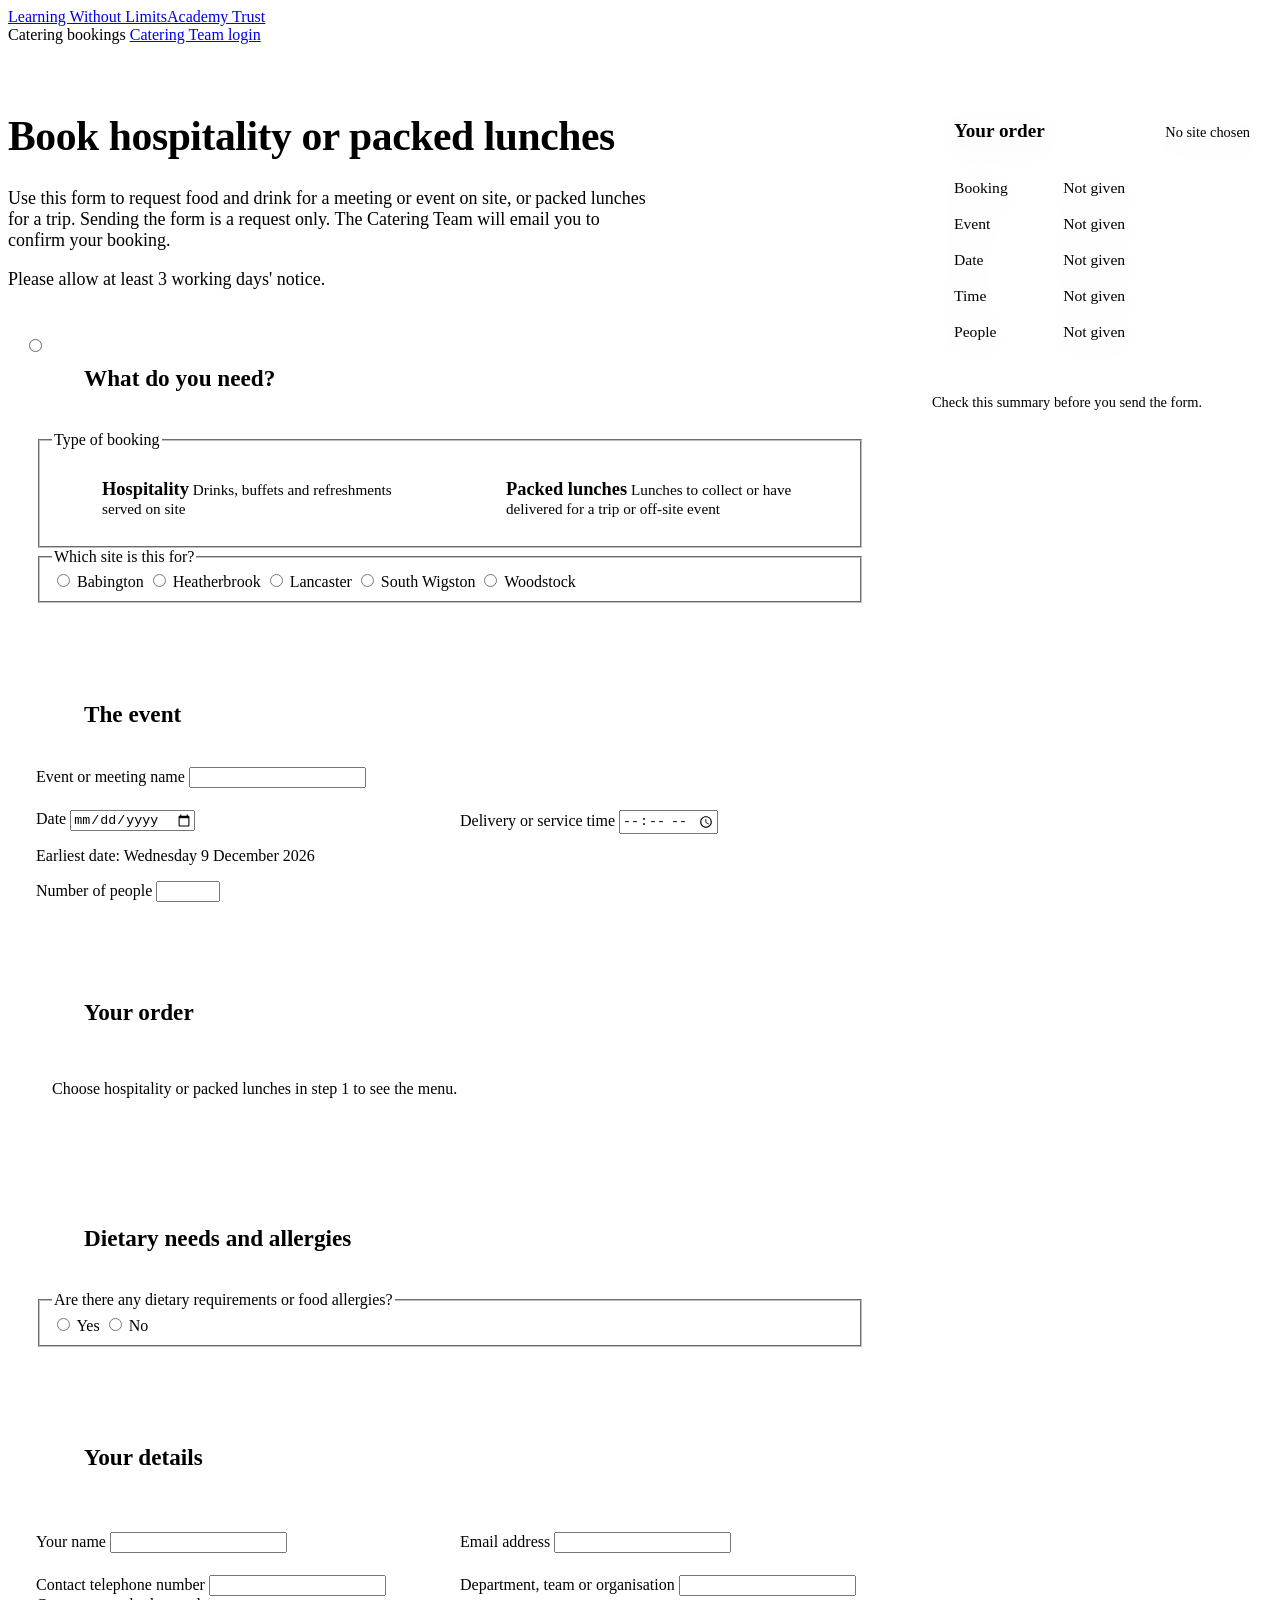
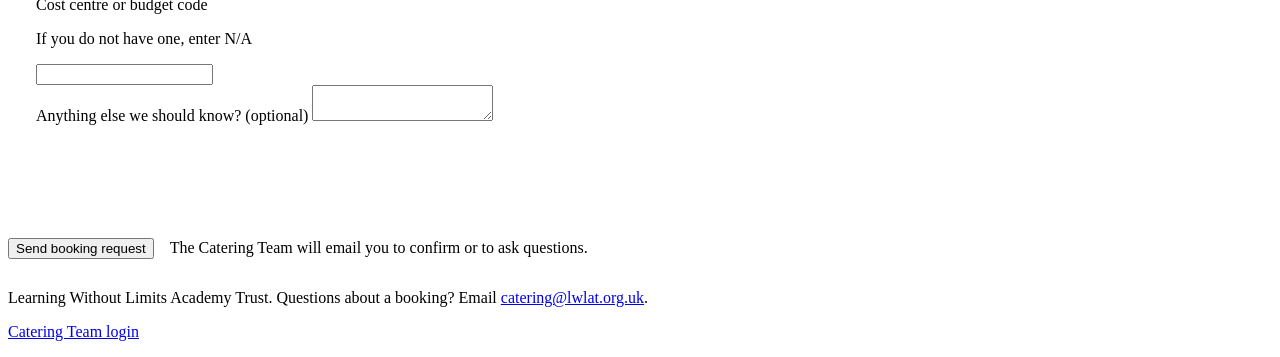
==== public/index.html @ 4c905978 "Let the Catering Team add bookings by hand, including past ones An Add a booking button on the admin" ====
<!doctype html>
<html lang="en-GB">
<head>
  <meta charset="utf-8">
  <meta name="viewport" content="width=device-width, initial-scale=1">
  <title>Catering Bookings | LWLAT</title>
  <meta name="description" content="Request on-site hospitality or off-site packed lunches from the LWLAT Catering Team.">
  <link rel="preconnect" href="https://fonts.googleapis.com">
  <link rel="preconnect" href="https://fonts.gstatic.com" crossorigin>
  <link href="https://fonts.googleapis.com/css2?family=Atkinson+Hyperlegible+Next:wght@400;500;700;800&display=swap" rel="stylesheet">
  <link rel="stylesheet" href="/styles.css">
  <style>
    .layout {
      display: grid;
      grid-template-columns: minmax(0, 1fr) 340px;
      gap: 40px;
      align-items: start;
      padding-top: 40px;
    }
    .intro { max-width: 40rem; margin-bottom: 28px; }
    .intro h1 { font-size: clamp(1.9rem, 4vw, 2.6rem); font-weight: 800; letter-spacing: -0.01em; }
    .intro p { margin-top: 12px; font-size: 1.125rem; }

    .step {
      position: relative;
      margin-top: 20px;
      padding: 28px 28px 30px 28px;
      background: var(--paper);
      border: 1px solid var(--line);
      border-radius: var(--radius-m);
    }
    .step-head { display: flex; align-items: baseline; gap: 14px; margin-bottom: 20px; }
    .step-no {
      flex: none;
      display: grid;
      place-items: center;
      width: 34px; height: 34px;
      border-radius: 50%;
      background: var(--teal);
      color: #fff;
      font-weight: 800;
      font-size: 1.05rem;
      transform: translateY(4px);
    }
    .step h2 { font-size: 1.45rem; font-weight: 800; }
    .step-intro { margin: -10px 0 18px 48px; color: var(--muted); }
    .waiting { color: var(--muted); padding: 14px 16px; border: 2px dashed var(--line); border-radius: var(--radius-s); }

    /* The first choice decides the rest of the form, so it gets large tiles. */
    .type-tiles { display: grid; grid-template-columns: 1fr 1fr; gap: 12px; margin-top: 8px; }
    .type-tiles .option { flex-direction: column; gap: 4px; padding: 16px 18px 18px 50px; }
    .type-tiles .option input { position: absolute; left: 16px; top: 18px; }
    .type-tiles strong { font-size: 1.15rem; }
    .type-tiles small { color: var(--muted); font-size: 0.95rem; }

    .row-2 { display: grid; grid-template-columns: 1fr 1fr; gap: 0 20px; }
    .row-2 .field { margin-top: 22px; }

    .lunch-grid { display: grid; gap: 10px; margin-top: 10px; }
    .lunch-row {
      display: grid;
      grid-template-columns: minmax(0, 1fr) 7rem;
      gap: 16px;
      align-items: center;
      padding: 10px 12px 10px 16px;
      border: 2px solid var(--line);
      border-radius: var(--radius-s);
    }
    .lunch-row label { font-weight: 500; }
    .lunch-row .row-hint { display: block; color: var(--muted); font-size: 0.9rem; }
    #f-bespokeDetails { margin-top: 14px; }
    .lunch-row input { margin-top: 0; text-align: right; }
    .lunch-row:has(input:not(:placeholder-shown)) { border-color: var(--teal-deep); background: var(--teal-wash); }
    .lunch-total { margin-top: 10px; font-weight: 700; }
    .lunch-total.warn { color: var(--alert); }

    .layout > .submit-row { grid-column: 1; }
    .layout > .docket-wrap { grid-column: 2; grid-row: 1 / span 2; }
    .submit-row { margin-top: 28px; display: flex; flex-wrap: wrap; align-items: center; gap: 16px; }
    .submit-row p { color: var(--muted); max-width: 30rem; }

    /* ---------- the docket ---------- */
    .docket-wrap { position: sticky; top: 24px; }
    .docket {
      position: relative;
      background: var(--paper);
      border: 1px solid var(--line);
      border-bottom: 0;
      border-radius: var(--radius-m) var(--radius-m) 0 0;
      padding: 20px 22px 18px;
      filter: drop-shadow(0 6px 14px rgba(21, 48, 47, 0.08));
    }
    /* Torn ticket edge */
    .docket::after {
      content: "";
      position: absolute;
      left: -1px; right: -1px; bottom: -12px;
      height: 12px;
      background:
        linear-gradient(135deg, var(--paper) 6px, transparent 0) 0 0 / 12px 12px repeat-x,
        linear-gradient(225deg, var(--paper) 6px, transparent 0) 0 0 / 12px 12px repeat-x;
    }
    .docket-top {
      display: flex; justify-content: space-between; align-items: baseline;
      padding-bottom: 12px;
      border-bottom: 2px solid var(--ink);
    }
    .docket-top h2 { font-size: 1.2rem; font-weight: 800; }
    .docket-top span { color: var(--muted); font-size: 0.9rem; }
    .docket dl { margin: 0; }
    .docket .d-row {
      display: grid; grid-template-columns: 6.2rem 1fr; gap: 10px;
      padding: 9px 0;
      border-bottom: 1px dashed var(--line-strong);
      font-size: 0.975rem;
    }
    .docket dt { color: var(--muted); }
    .docket dd { margin: 0; font-weight: 700; overflow-wrap: anywhere; }
    .docket dd.empty { font-weight: 400; color: var(--muted); }
    .docket ul { list-style: none; margin: 0; padding: 0; }
    .docket li { display: flex; justify-content: space-between; gap: 10px; }
    .docket li + li { margin-top: 2px; }
    .docket .d-allergy { margin-top: 12px; }
    .docket-note { margin-top: 26px; font-size: 0.9rem; color: var(--muted); }

    /* ---------- confirmation ---------- */
    .done {
      max-width: 40rem;
      padding: 32px;
      background: var(--paper);
      border: 1px solid var(--line);
      border-top: 8px solid var(--teal);
      border-radius: var(--radius-m);
    }
    .done h1 { font-size: 2rem; font-weight: 800; }
    .done .ref {
      margin: 20px 0;
      padding: 14px 18px;
      background: var(--teal-wash);
      border-radius: var(--radius-s);
      font-size: 1.1rem;
    }
    .done .ref strong { display: block; font-size: 1.6rem; letter-spacing: 0.02em; }
    .done p + p { margin-top: 12px; }
    .done .btn { margin-top: 24px; }

    .staff-panel {
      margin-bottom: 20px;
      padding: 20px 22px 24px;
      border: 2px solid var(--ink);
      border-radius: var(--radius-m);
      background: var(--paper);
    }
    .staff-banner { margin-bottom: 20px; }
    .done .done-actions { display: flex; flex-wrap: wrap; gap: 12px; margin-top: 24px; }
    .done .done-actions .btn { margin-top: 0; }

    .honey { position: absolute; left: -10000px; width: 1px; height: 1px; overflow: hidden; }

    @media (max-width: 920px) {
      .layout { grid-template-columns: 1fr; gap: 0; }
      .layout > .docket-wrap { position: static; grid-column: 1; grid-row: auto; margin-top: 28px; }
    }
    @media (max-width: 600px) {
      .layout { padding-top: 24px; }
      .step { padding: 22px 16px 24px; }
      .step-intro { margin-left: 0; }
      .type-tiles, .row-2 { grid-template-columns: 1fr; }
      .lunch-row { grid-template-columns: minmax(0, 1fr) 5.5rem; }
    }
  </style>
</head>
<body>
  <header class="band">
    <div class="wrap">
      <a class="wordmark" href="/">
        <!-- Add the trust logo by saving it as public/lwlat-logo.svg and removing the "hidden" attribute below. -->
        <img src="/lwlat-logo.svg" alt="" hidden>
        <span class="wordmark-text">Learning Without Limits<span>Academy Trust</span></span>
      </a>
      <div class="band-actions">
        <span class="band-title">Catering bookings</span>
        <a class="btn btn-on-band" href="/admin" id="band-link">Catering Team login</a>
      </div>
    </div>
  </header>

  <main class="wrap">
    <div class="layout" id="form-view">
      <div>
        <div class="intro">
          <h1>Book hospitality or packed lunches</h1>
          <p>Use this form to request food and drink for a meeting or event on site, or packed lunches for a trip. Sending the form is a request only. The Catering Team will email you to confirm your booking.</p>
          <p class="hint" id="notice-text"></p>
        </div>

        <div class="staff-panel" id="staff-panel" hidden>
          <p class="staff-banner"><strong>Catering Team entry.</strong> You are adding a booking yourself, for example a phone order or one that has already happened. Past dates are allowed, the notice period does not apply and contact details are optional.</p>
          <fieldset class="field" id="f-status">
            <legend>Status to give this booking</legend>
            <div class="options inline">
              <label class="option"><input type="radio" name="staffStatus" value="Confirmed" form="booking" checked> Confirmed</label>
              <label class="option"><input type="radio" name="staffStatus" value="Completed" form="booking"> Completed</label>
              <label class="option"><input type="radio" name="staffStatus" value="New" form="booking"> New</label>
            </div>
          </fieldset>
          <div class="field" id="f-cateringNotes">
            <label for="cateringNotes">Catering Team notes <span class="optional">(optional)</span></label>
            <p class="hint" id="cn-hint">For example, how the order came in. Only the Catering Team can see these.</p>
            <textarea id="cateringNotes" form="booking" maxlength="2000" aria-describedby="cn-hint"></textarea>
          </div>
        </div>

        <div class="notice notice-error" id="error-summary" tabindex="-1" role="alert" hidden>
          <h2>Please check the form</h2>
          <ul id="error-list"></ul>
        </div>

        <form id="booking" novalidate>
          <div class="honey" aria-hidden="true">
            <label for="website">Leave this empty</label>
            <input type="text" id="website" name="website" tabindex="-1" autocomplete="off">
          </div>

          <!-- 1 -->
          <section class="step" aria-labelledby="h-need">
            <div class="step-head"><span class="step-no" aria-hidden="true">1</span><h2 id="h-need">What do you need?</h2></div>

            <fieldset class="field" id="f-type">
              <legend>Type of booking</legend>
              <div class="type-tiles">
                <label class="option">
                  <input type="radio" name="type" value="hospitality">
                  <strong>Hospitality</strong>
                  <small>Drinks, buffets and refreshments served on site</small>
                </label>
                <label class="option">
                  <input type="radio" name="type" value="packed-lunch">
                  <strong>Packed lunches</strong>
                  <small>Lunches to collect or have delivered for a trip or off-site event</small>
                </label>
              </div>
            </fieldset>

            <fieldset class="field" id="f-site">
              <legend>Which site is this for?</legend>
              <div class="options inline">
                <label class="option"><input type="radio" name="site" value="Babington"> Babington</label>
                <label class="option"><input type="radio" name="site" value="Heatherbrook"> Heatherbrook</label>
                <label class="option"><input type="radio" name="site" value="Lancaster"> Lancaster</label>
                <label class="option"><input type="radio" name="site" value="South Wigston"> South Wigston</label>
                <label class="option"><input type="radio" name="site" value="Woodstock"> Woodstock</label>
              </div>
            </fieldset>
          </section>

          <!-- 2 -->
          <section class="step" aria-labelledby="h-event">
            <div class="step-head"><span class="step-no" aria-hidden="true">2</span><h2 id="h-event">The event</h2></div>

            <div class="field" id="f-eventName">
              <label for="eventName">Event or meeting name</label>
              <input type="text" id="eventName" name="eventName" maxlength="150">
            </div>
            <div class="row-2">
              <div class="field" id="f-date">
                <label for="date">Date</label>
                <input type="date" id="date" name="date" class="w-short" aria-describedby="date-hint">
                <p class="hint" id="date-hint"></p>
              </div>
              <div class="field" id="f-time">
                <label for="time">Delivery or service time</label>
                <input type="time" id="time" name="time" class="w-short" step="300">
              </div>
            </div>
            <div class="field" id="f-people">
              <label for="people">Number of people</label>
              <input type="number" id="people" name="people" class="w-num" min="1" max="2000" step="1" inputmode="numeric">
            </div>
          </section>

          <!-- 3 -->
          <section class="step" aria-labelledby="h-order">
            <div class="step-head"><span class="step-no" aria-hidden="true">3</span><h2 id="h-order">Your order</h2></div>

            <p class="waiting" id="order-waiting">Choose hospitality or packed lunches in step 1 to see the menu.</p>

            <div id="order-hospitality" hidden>
              <div class="field" id="f-venue">
                <label for="venue">Room or delivery location</label>
                <p class="hint" id="venue-hint">For example, Main Hall or the Trust Boardroom</p>
                <input type="text" id="venue" name="venue" maxlength="150" aria-describedby="venue-hint">
              </div>
              <fieldset class="field" id="f-hospitalityItems">
                <legend>What would you like?</legend>
                <p class="hint">Choose all that apply</p>
                <div class="options cols-2" id="hospitality-options"></div>
              </fieldset>
              <div class="field" id="f-hospitalityDetails">
                <label for="hospitalityDetails">Quantities, menu requests or other details <span class="optional">(optional)</span></label>
                <p class="hint" id="hd-hint">If you chose Other, tell us what you need here.</p>
                <textarea id="hospitalityDetails" name="hospitalityDetails" maxlength="2000" aria-describedby="hd-hint"></textarea>
              </div>
            </div>

            <div id="order-lunch" hidden>
              <fieldset class="field" id="f-lunches">
                <legend>How many of each lunch?</legend>
                <p class="hint">Leave blank any you do not need</p>
                <div class="lunch-grid" id="lunch-options">
                  <!-- The set lunches are added here by the script below. -->
                  <div class="lunch-row" id="bespoke-row">
                    <label for="lunch-bespoke">Bespoke, themed or other lunch<span class="row-hint">Describe it below</span></label>
                    <input type="number" id="lunch-bespoke" data-lunch="Bespoke, themed or other" min="0" max="2000" step="1" inputmode="numeric" placeholder=" ">
                  </div>
                </div>
                <div class="field" id="f-bespokeDetails" hidden>
                  <label for="bespokeDetails">What would you like?</label>
                  <p class="hint" id="bespoke-hint">For example, a themed lunch for a celebration, a different sandwich filling or wraps instead of sandwiches. The Catering Team will tell you if they can provide it.</p>
                  <textarea id="bespokeDetails" name="bespokeDetails" maxlength="1000" aria-describedby="bespoke-hint"></textarea>
                </div>
                <p class="lunch-total" id="lunch-total" hidden></p>
              </fieldset>
              <fieldset class="field" id="f-fulfilment">
                <legend>Collection or delivery?</legend>
                <div class="options inline">
                  <label class="option"><input type="radio" name="fulfilment" value="Collection"> We will collect</label>
                  <label class="option"><input type="radio" name="fulfilment" value="Delivery"> Please deliver</label>
                </div>
              </fieldset>
              <div class="field" id="f-address" hidden>
                <label for="address">Delivery address</label>
                <textarea id="address" name="address" maxlength="500" rows="3"></textarea>
              </div>
              <div class="row-2">
                <div class="field" id="f-receiverName">
                  <label for="receiverName">Name of person collecting or receiving</label>
                  <input type="text" id="receiverName" name="receiverName" maxlength="100" autocomplete="off">
                </div>
                <div class="field" id="f-receiverPhone">
                  <label for="receiverPhone">Their contact number</label>
                  <input type="tel" id="receiverPhone" name="receiverPhone" maxlength="30" autocomplete="off">
                </div>
              </div>
            </div>
          </section>

          <!-- 4 -->
          <section class="step" aria-labelledby="h-diet">
            <div class="step-head"><span class="step-no" aria-hidden="true">4</span><h2 id="h-diet">Dietary needs and allergies</h2></div>

            <fieldset class="field" id="f-dietary">
              <legend>Are there any dietary requirements or food allergies?</legend>
              <div class="options inline">
                <label class="option"><input type="radio" name="dietary" value="Yes"> Yes</label>
                <label class="option"><input type="radio" name="dietary" value="No"> No</label>
              </div>
            </fieldset>
            <div class="field" id="f-dietaryDetails" hidden>
              <label for="dietaryDetails">Give full details, with quantities</label>
              <p class="hint" id="dd-hint">For example, 2 nut-free, 1 gluten-free, 3 vegetarian. Please do not include names.</p>
              <textarea id="dietaryDetails" name="dietaryDetails" maxlength="2000" aria-describedby="dd-hint"></textarea>
            </div>
          </section>

          <!-- 5 -->
          <section class="step" aria-labelledby="h-you">
            <div class="step-head"><span class="step-no" aria-hidden="true">5</span><h2 id="h-you">Your details</h2></div>

            <div class="row-2">
              <div class="field" id="f-name">
                <label for="name">Your name</label>
                <input type="text" id="name" name="name" maxlength="100" autocomplete="name">
              </div>
              <div class="field" id="f-email">
                <label for="email">Email address</label>
                <input type="email" id="email" name="email" maxlength="200" autocomplete="email">
              </div>
              <div class="field" id="f-phone">
                <label for="phone">Contact telephone number</label>
                <input type="tel" id="phone" name="phone" maxlength="30" autocomplete="tel">
              </div>
              <div class="field" id="f-department">
                <label for="department">Department, team or organisation</label>
                <input type="text" id="department" name="department" maxlength="150" autocomplete="organization">
              </div>
            </div>
            <div class="field" id="f-costCentre">
              <label for="costCentre">Cost centre or budget code</label>
              <p class="hint" id="cc-hint">If you do not have one, enter N/A</p>
              <input type="text" id="costCentre" name="costCentre" maxlength="50" class="w-short" aria-describedby="cc-hint">
            </div>
            <div class="field" id="f-notes">
              <label for="notes">Anything else we should know? <span class="optional">(optional)</span></label>
              <textarea id="notes" name="notes" maxlength="2000"></textarea>
            </div>
          </section>

        </form>
      </div>

      <aside class="docket-wrap" aria-labelledby="docket-title">
        <div class="docket">
          <div class="docket-top">
            <h2 id="docket-title">Your order</h2>
            <span id="docket-site">No site chosen</span>
          </div>
          <dl id="docket-body"></dl>
        </div>
        <p class="docket-note">Check this summary before you send the form.</p>
      </aside>

      <div class="submit-row">
        <button type="submit" form="booking" class="btn btn-large" id="submit-btn">Send booking request</button>
        <p>The Catering Team will email you to confirm or to ask questions.</p>
      </div>
    </div>

    <div id="done-view" hidden>
      <div class="done" tabindex="-1" id="done-panel">
        <h1>Booking request sent</h1>
        <div class="ref">Your reference<strong id="done-ref"></strong></div>
        <p id="done-public">The Catering Team will email <strong id="done-email"></strong> to confirm your booking or to ask any questions.</p>
        <p id="done-public-2">Your booking is not confirmed until you hear from them. Please quote your reference if you need to change or cancel it.</p>
        <div class="done-actions">
          <button type="button" class="btn btn-quiet" id="again-btn">Make another booking</button>
          <a class="btn" href="/admin" id="done-admin" hidden>Back to bookings</a>
        </div>
      </div>
    </div>
  </main>

  <footer class="site-footer">
    <div class="wrap">
      <p>Learning Without Limits Academy Trust. Questions about a booking? Email <a href="mailto:catering@lwlat.org.uk">catering@lwlat.org.uk</a>.</p>
      <p><a href="/admin">Catering Team login</a></p>
    </div>
  </footer>

  <script>
    // ---------- settings the Catering Team may want to change ----------
    const MIN_NOTICE_WORKING_DAYS = 3;

    const HOSPITALITY_ITEMS = [
      "Tea, coffee and biscuits",
      "Cold drinks and water",
      "Pastry selection",
      "Sandwich platters",
      "Small buffet (3 items)",
      "Large buffet (5 items)",
      "Cakes and sweet treats",
      "Fruit bowl",
      "Other",
    ];

    const LUNCH_OPTIONS = [
      "Tuna sandwich, cookie and water",
      "Cheese sandwich, cookie and water",
      "Ham sandwich, cookie and water",
      "Chicken tikka wrap (halal), cookie and water",
    ];
    // -------------------------------------------------------------------

    const form = document.getElementById("booking");
    const $ = (id) => document.getElementById(id);

    // Build the option lists.
    $("hospitality-options").innerHTML = HOSPITALITY_ITEMS.map((item) =>
      `<label class="option"><input type="checkbox" name="hospitalityItems" value="${escapeHtml(item)}"> ${escapeHtml(item)}</label>`
    ).join("");
    $("bespoke-row").insertAdjacentHTML("beforebegin", LUNCH_OPTIONS.map((item, i) =>
      `<div class="lunch-row"><label for="lunch-${i}">${escapeHtml(item)}</label>` +
      `<input type="number" id="lunch-${i}" data-lunch="${escapeHtml(item)}" min="0" max="2000" step="1" inputmode="numeric" placeholder=" " aria-label="Quantity: ${escapeHtml(item)}"></div>`
    ).join(""));
    const BESPOKE = "Bespoke, themed or other";

    // Catering Team mode (/?staff) for adding bookings by hand. It uses the
    // password from the admin page, so the server can check it.
    const STAFF = new URLSearchParams(location.search).has("staff");
    const STAFF_OPTIONAL = ["email", "phone", "department", "time", "costCentre", "venue", "address", "receiverName", "receiverPhone"];
    let staffPw = "";
    try { staffPw = sessionStorage.getItem("lwlat-catering-pw") || ""; } catch {}
    if (STAFF && !staffPw) location.replace("/admin");

    // Earliest date that gives enough notice.
    const earliest = addWorkingDays(new Date(), MIN_NOTICE_WORKING_DAYS);
    const earliestIso = toIso(earliest);
    if (STAFF) {
      document.title = "Add a booking | LWLAT";
      document.querySelector(".intro h1").textContent = "Add a booking";
      document.querySelector(".intro h1 + p").textContent = "Enter the details of a booking the Catering Team has taken by phone, email or in person. It will go straight onto the bookings list.";
      $("date-hint").textContent = "Any date, including past dates";
      $("staff-panel").hidden = false;
      $("band-link").textContent = "Back to bookings";
      $("done-admin").hidden = false;
      $("done-public").hidden = true;
      $("done-public-2").hidden = true;
      $("again-btn").textContent = "Add another booking";
      $("submit-btn").textContent = "Add booking";
      for (const id of STAFF_OPTIONAL) {
        $(id).closest(".field").querySelector("label").insertAdjacentHTML("beforeend", ' <span class="optional">(optional)</span>');
      }
    } else {
      $("date").min = earliestIso;
      $("date-hint").textContent = `Earliest date: ${formatDate(earliestIso)}`;
      $("notice-text").textContent = `Please allow at least ${MIN_NOTICE_WORKING_DAYS} working days' notice.`;
    }

    form.addEventListener("input", update);
    form.addEventListener("change", update);
    // Once errors are showing, clear each one as soon as it is fixed.
    form.addEventListener("change", recheck);
    form.addEventListener("input", recheck);
    function recheck() {
      if ($("error-summary").hidden) return;
      const errors = validate(collect());
      errors.length ? showErrors(errors, false) : clearErrors();
    }
    update();

    // ---------- show and hide the parts that depend on earlier answers ----------

    function update() {
      const type = value("type");
      $("order-waiting").hidden = !!type;
      $("order-hospitality").hidden = type !== "hospitality";
      $("order-lunch").hidden = type !== "packed-lunch";
      $("h-order").textContent = type === "hospitality" ? "Your hospitality order"
        : type === "packed-lunch" ? "Your packed lunch order" : "Your order";
      $("f-address").hidden = value("fulfilment") !== "Delivery";
      $("f-dietaryDetails").hidden = value("dietary") !== "Yes";
      $("f-bespokeDetails").hidden = !(lunches()[BESPOKE] > 0);
      updateLunchTotal();
      renderDocket();
    }

    function updateLunchTotal() {
      const total = Object.values(lunches()).reduce((a, b) => a + b, 0);
      const people = Number($("people").value) || 0;
      const el = $("lunch-total");
      el.hidden = total === 0;
      el.classList.toggle("warn", people > 0 && total !== people);
      el.textContent = people > 0 && total !== people
        ? `${total} lunches ordered for ${people} people. Please check this is right.`
        : `${total} lunches in total`;
    }

    function renderDocket() {
      const d = collect();
      $("docket-site").textContent = d.site || "No site chosen";

      const rows = [];
      const row = (label, html) => rows.push(
        `<div class="d-row"><dt>${label}</dt>${html ? `<dd>${html}</dd>` : `<dd class="empty">Not given</dd>`}</div>`
      );

      row("Booking", d.type === "hospitality" ? "Hospitality" : d.type === "packed-lunch" ? "Packed lunches" : "");
      row("Event", escapeHtml(d.eventName));
      row("Date", d.date ? escapeHtml(formatDate(d.date)) : "");
      row("Time", escapeHtml(d.time));
      row("People", d.people ? escapeHtml(d.people) : "");

      if (d.type === "hospitality") {
        row("Where", escapeHtml(d.venue));
        row("Items", d.hospitalityItems.length
          ? `<ul>${d.hospitalityItems.map((i) => `<li>${escapeHtml(i)}</li>`).join("")}</ul>` : "");
      } else if (d.type === "packed-lunch") {
        const entries = Object.entries(d.lunches);
        row("Lunches", entries.length
          ? `<ul>${entries.map(([k, v]) => `<li><span>${escapeHtml(k)}</span><span>${v}</span></li>`).join("")}</ul>` : "");
        if (d.lunches[BESPOKE]) row("Bespoke", escapeHtml(d.bespokeDetails));
        row("Handover", d.fulfilment === "Delivery" ? "Delivery" : d.fulfilment === "Collection" ? "Collection" : "");
      }

      let html = rows.join("");
      if (d.dietary === "Yes") html += `<div class="d-allergy"><span class="allergy">Dietary needs or allergies</span></div>`;
      $("docket-body").innerHTML = html;
    }

    // ---------- reading the form ----------

    function value(name) {
      const el = form.querySelector(`[name="${name}"]:checked`);
      return el ? el.value : "";
    }

    function lunches() {
      const out = {};
      form.querySelectorAll("[data-lunch]").forEach((input) => {
        const n = Number(input.value);
        if (input.value !== "" && n > 0) out[input.dataset.lunch] = n;
      });
      return out;
    }

    function collect() {
      const v = (id) => $(id).value.trim();
      const d = {
        website: $("website").value,
        type: value("type"),
        site: value("site"),
        eventName: v("eventName"),
        date: v("date"),
        time: v("time"),
        people: v("people"),
        dietary: value("dietary"),
        dietaryDetails: v("dietaryDetails"),
        name: v("name"),
        email: v("email"),
        phone: v("phone"),
        department: v("department"),
        costCentre: v("costCentre"),
        notes: v("notes"),
      };
      if (d.type === "hospitality") {
        d.venue = v("venue");
        d.hospitalityItems = [...form.querySelectorAll('[name="hospitalityItems"]:checked')].map((c) => c.value);
        d.hospitalityDetails = v("hospitalityDetails");
      }
      if (d.type === "packed-lunch") {
        d.lunches = lunches();
        d.bespokeDetails = d.lunches[BESPOKE] ? v("bespokeDetails") : "";
        d.fulfilment = value("fulfilment");
        d.address = d.fulfilment === "Delivery" ? v("address") : "";
        d.receiverName = v("receiverName");
        d.receiverPhone = v("receiverPhone");
      }
      if (d.dietary !== "Yes") d.dietaryDetails = "";
      return d;
    }

    // ---------- checking the answers ----------

    function validate(d) {
      const errors = [];
      const need = (ok, field, message, focusId) => {
        if (STAFF && STAFF_OPTIONAL.includes(field) && !d[field]) return;
        if (!ok) errors.push({ field, message, focusId });
      };
      const whole = (s, min) => /^\d+$/.test(s) && Number(s) >= min;

      need(d.type, "type", "Choose hospitality or packed lunches", "f-type");
      need(d.site, "site", "Choose which site the booking is for", "f-site");
      need(d.eventName, "eventName", "Enter the event or meeting name");
      if (!d.date) need(false, "date", "Enter the date");
      else need(STAFF || d.date >= earliestIso, "date",
        `Bookings need ${MIN_NOTICE_WORKING_DAYS} working days' notice. Choose ${formatDate(earliestIso)} or later`);
      need(d.time, "time", "Enter the delivery or service time");
      need(whole(d.people, 1), "people", "Enter the number of people as a whole number");

      if (d.type === "hospitality") {
        need(d.venue, "venue", "Enter the room or delivery location");
        need(d.hospitalityItems.length, "hospitalityItems", "Choose at least one hospitality item", "f-hospitalityItems");
        if (d.hospitalityItems.includes("Other")) {
          need(d.hospitalityDetails, "hospitalityDetails", "Tell us what you need under Other");
        }
      }
      if (d.type === "packed-lunch") {
        const bad = [...form.querySelectorAll("[data-lunch]")].some((i) => i.value !== "" && !whole(i.value, 0));
        need(!bad, "lunches", "Enter lunch quantities as whole numbers", "f-lunches");
        if (!bad) need(Object.keys(d.lunches).length, "lunches", "Enter how many of at least one lunch you need", "f-lunches");
        if (d.lunches[BESPOKE]) need(d.bespokeDetails, "bespokeDetails", "Describe the bespoke, themed or other lunch you would like");
        need(d.fulfilment, "fulfilment", "Choose collection or delivery", "f-fulfilment");
        if (d.fulfilment === "Delivery") need(d.address, "address", "Enter the delivery address");
        need(d.receiverName, "receiverName", "Enter the name of the person collecting or receiving the order");
        need(d.receiverPhone, "receiverPhone", "Enter their contact number");
      }

      need(d.dietary, "dietary", "Say whether there are any dietary requirements or allergies", "f-dietary");
      if (d.dietary === "Yes") need(d.dietaryDetails, "dietaryDetails", "Give details of the dietary requirements or allergies");

      need(d.name, "name", "Enter your name");
      if (!d.email) need(STAFF, "email", "Enter your email address");
      else need(/^[^\s@]+@[^\s@]+\.[^\s@]+$/.test(d.email), "email", "Enter a valid email address, like name@lwlat.org.uk");
      need(d.phone, "phone", "Enter a contact telephone number");
      need(d.department, "department", "Enter your department, team or organisation");
      need(d.costCentre, "costCentre", "Enter a cost centre or budget code, or N/A");
      return errors;
    }

    function clearErrors() {
      form.querySelectorAll(".has-error").forEach((el) => el.classList.remove("has-error"));
      form.querySelectorAll("[aria-invalid]").forEach((el) => el.removeAttribute("aria-invalid"));
      form.querySelectorAll(".err").forEach((el) => el.remove());
      $("error-summary").hidden = true;
    }

    function showErrors(errors, moveFocus = true) {
      clearErrors();
      const list = $("error-list");
      list.innerHTML = "";
      for (const e of errors) {
        const wrapper = $("f-" + e.field);
        const target = e.focusId ? null : $(e.field);
        if (wrapper) {
          wrapper.classList.add("has-error");
          const p = document.createElement("p");
          p.className = "err";
          p.id = "err-" + e.field;
          p.textContent = e.message;
          const anchor = wrapper.querySelector("legend, label");
          anchor.insertAdjacentElement("afterend", p);
        }
        if (target) {
          target.setAttribute("aria-invalid", "true");
          const ids = (target.getAttribute("aria-describedby") || "").split(" ").filter((x) => x && !x.startsWith("err-"));
          target.setAttribute("aria-describedby", [...ids, "err-" + e.field].join(" "));
        }
        const li = document.createElement("li");
        const a = document.createElement("a");
        a.href = "#" + (e.focusId || e.field);
        a.textContent = e.message;
        a.addEventListener("click", (ev) => {
          ev.preventDefault();
          const el = e.focusId ? $(e.focusId).querySelector("input") : $(e.field);
          el.scrollIntoView({ block: "center" });
          el.focus({ preventScroll: true });
        });
        li.appendChild(a);
        list.appendChild(li);
      }
      $("error-summary").hidden = false;
      if (moveFocus) {
        $("error-summary").focus();
        $("error-summary").scrollIntoView({ block: "start" });
      }
    }

    // ---------- sending ----------

    form.addEventListener("submit", async (ev) => {
      ev.preventDefault();
      const d = collect();
      const errors = validate(d);
      if (errors.length) return showErrors(errors);
      clearErrors();

      const btn = $("submit-btn");
      btn.disabled = true;
      btn.textContent = "Sending...";
      try {
        const headers = { "content-type": "application/json" };
        if (STAFF) {
          headers.authorization = "Bearer " + staffPw;
          d.status = document.querySelector('[name="staffStatus"]:checked').value;
          d.cateringNotes = $("cateringNotes").value.trim();
        }
        const res = await fetch("/api/bookings", { method: "POST", headers, body: JSON.stringify(d) });
        const data = await res.json().catch(() => ({}));
        if (STAFF && res.status === 401) { location.replace("/admin"); return; }
        if (!res.ok) throw new Error(data.error || "The booking could not be sent. Please try again.");
        if (STAFF) $("done-panel").querySelector("h1").textContent = "Booking added";
        $("done-ref").textContent = data.reference;
        $("done-email").textContent = d.email;
        $("form-view").hidden = true;
        $("done-view").hidden = false;
        window.scrollTo(0, 0);
        $("done-panel").focus();
      } catch (err) {
        $("error-list").innerHTML = "";
        const li = document.createElement("li");
        li.textContent = navigator.onLine === false
          ? "You appear to be offline. Check your connection and send the form again."
          : err.message;
        $("error-list").appendChild(li);
        $("error-summary").hidden = false;
        $("error-summary").focus();
      } finally {
        btn.disabled = false;
        btn.textContent = STAFF ? "Add booking" : "Send booking request";
      }
    });

    $("again-btn").addEventListener("click", () => {
      form.reset();
      update();
      $("done-view").hidden = true;
      $("form-view").hidden = false;
      window.scrollTo(0, 0);
    });

    // ---------- helpers ----------

    function addWorkingDays(date, n) {
      const d = new Date(date.getFullYear(), date.getMonth(), date.getDate());
      while (n > 0) {
        d.setDate(d.getDate() + 1);
        const day = d.getDay();
        if (day !== 0 && day !== 6) n--;
      }
      return d;
    }

    function toIso(d) {
      const p = (x) => String(x).padStart(2, "0");
      return `${d.getFullYear()}-${p(d.getMonth() + 1)}-${p(d.getDate())}`;
    }

    function formatDate(iso) {
      const [y, m, d] = iso.split("-").map(Number);
      return new Date(y, m - 1, d).toLocaleDateString("en-GB", {
        weekday: "long", day: "numeric", month: "long", year: "numeric",
      });
    }

    function escapeHtml(s) {
      return String(s ?? "").replace(/[&<>"']/g, (c) => ({ "&": "&amp;", "<": "&lt;", ">": "&gt;", '"': "&quot;", "'": "&#39;" })[c]);
    }
  </script>
</body>
</html>
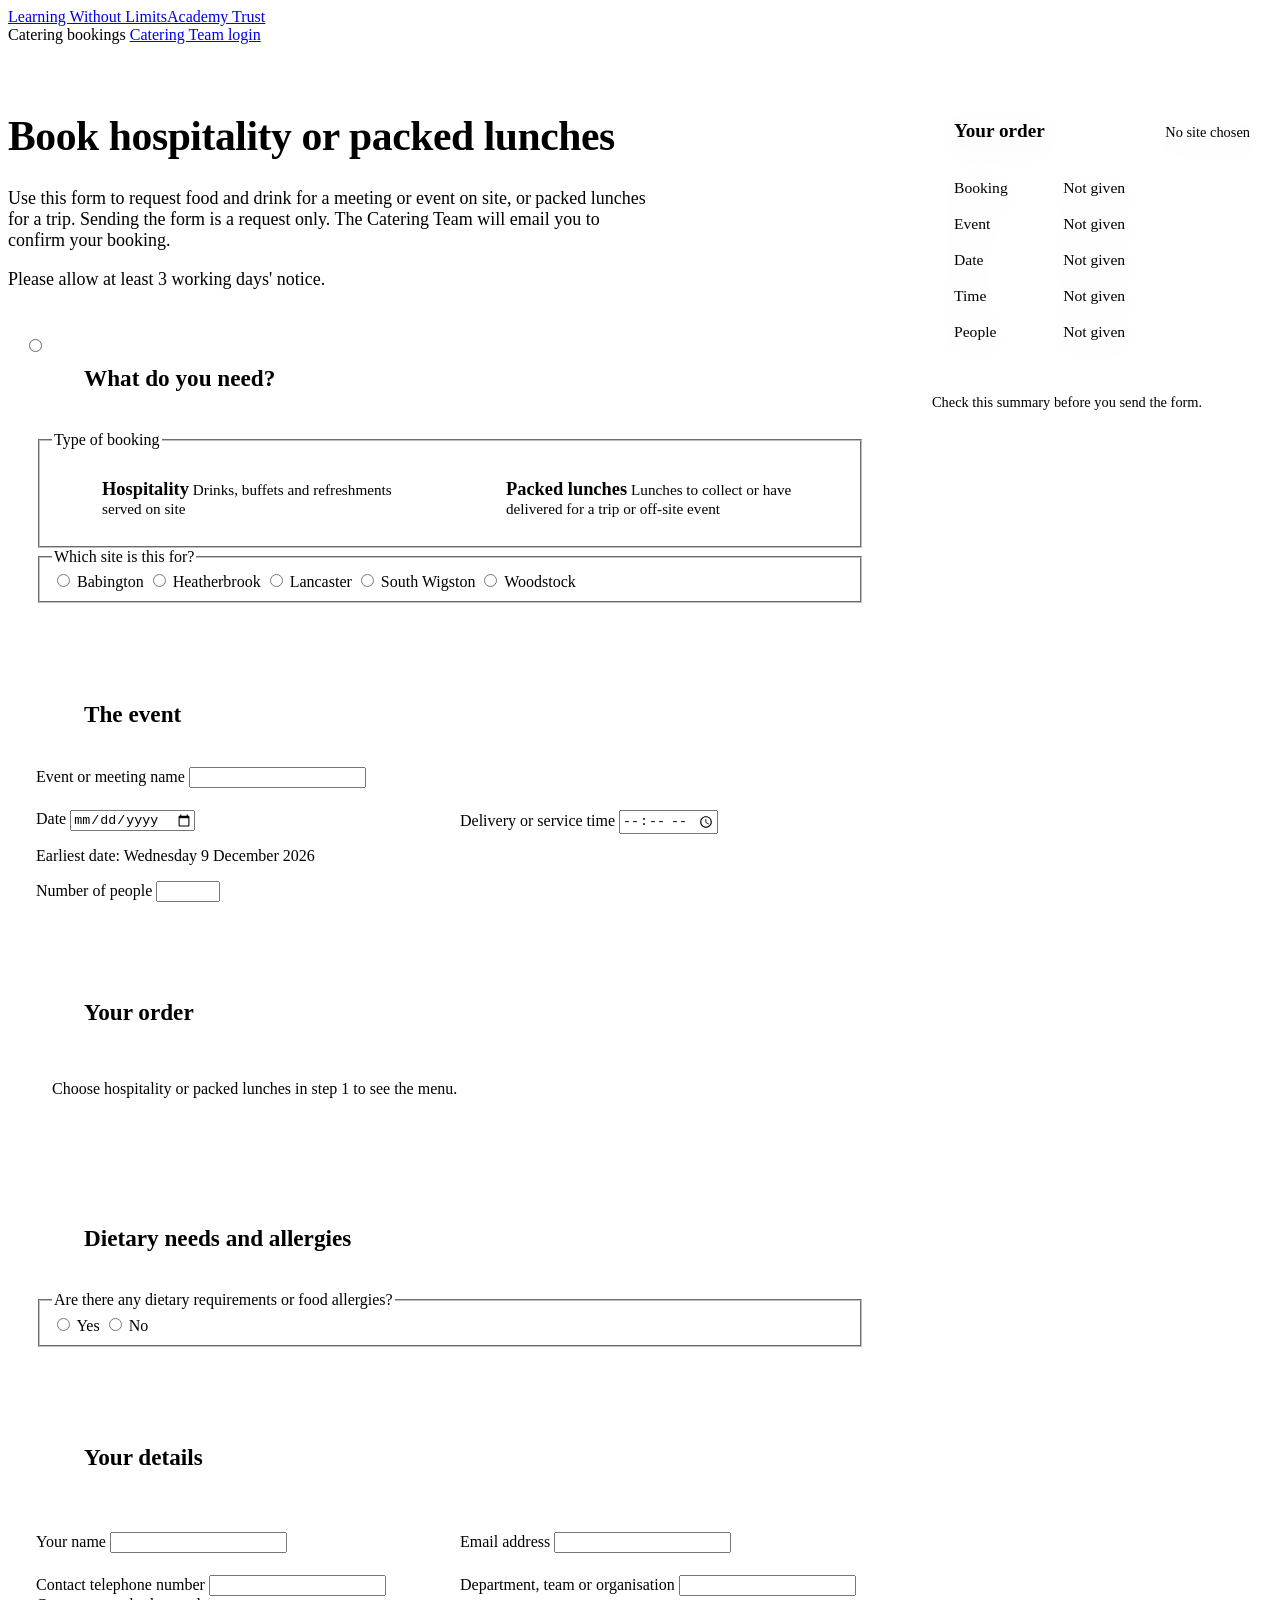
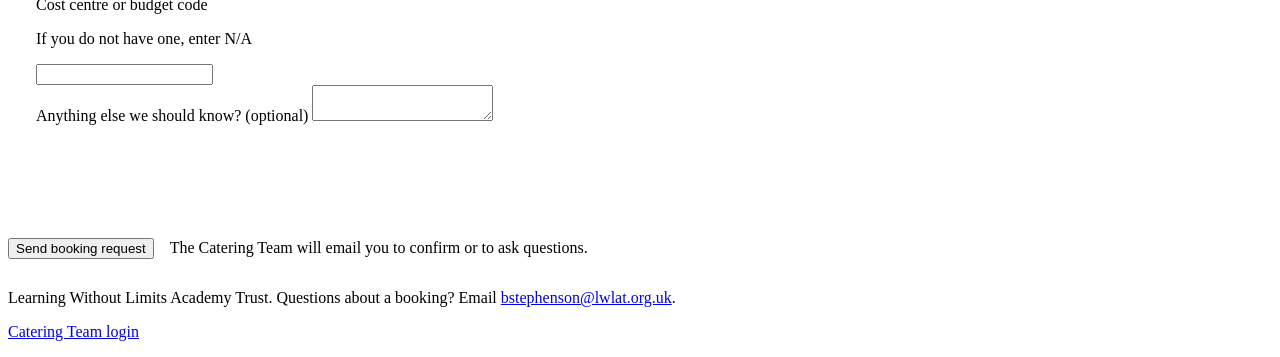
==== commit 137734da: "Use bstephenson@lwlat.org.uk as the contact for booking questions Co-Authored-By: Claude Opus 5.5 <n" ====
--- a/public/index.html
+++ b/public/index.html
@@ -432,7 +432,7 @@
 
   <footer class="site-footer">
     <div class="wrap">
-      <p>Learning Without Limits Academy Trust. Questions about a booking? Email <a href="mailto:catering@lwlat.org.uk">catering@lwlat.org.uk</a>.</p>
+      <p>Learning Without Limits Academy Trust. Questions about a booking? Email <a href="mailto:bstephenson@lwlat.org.uk">bstephenson@lwlat.org.uk</a>.</p>
       <p><a href="/admin">Catering Team login</a></p>
     </div>
   </footer>
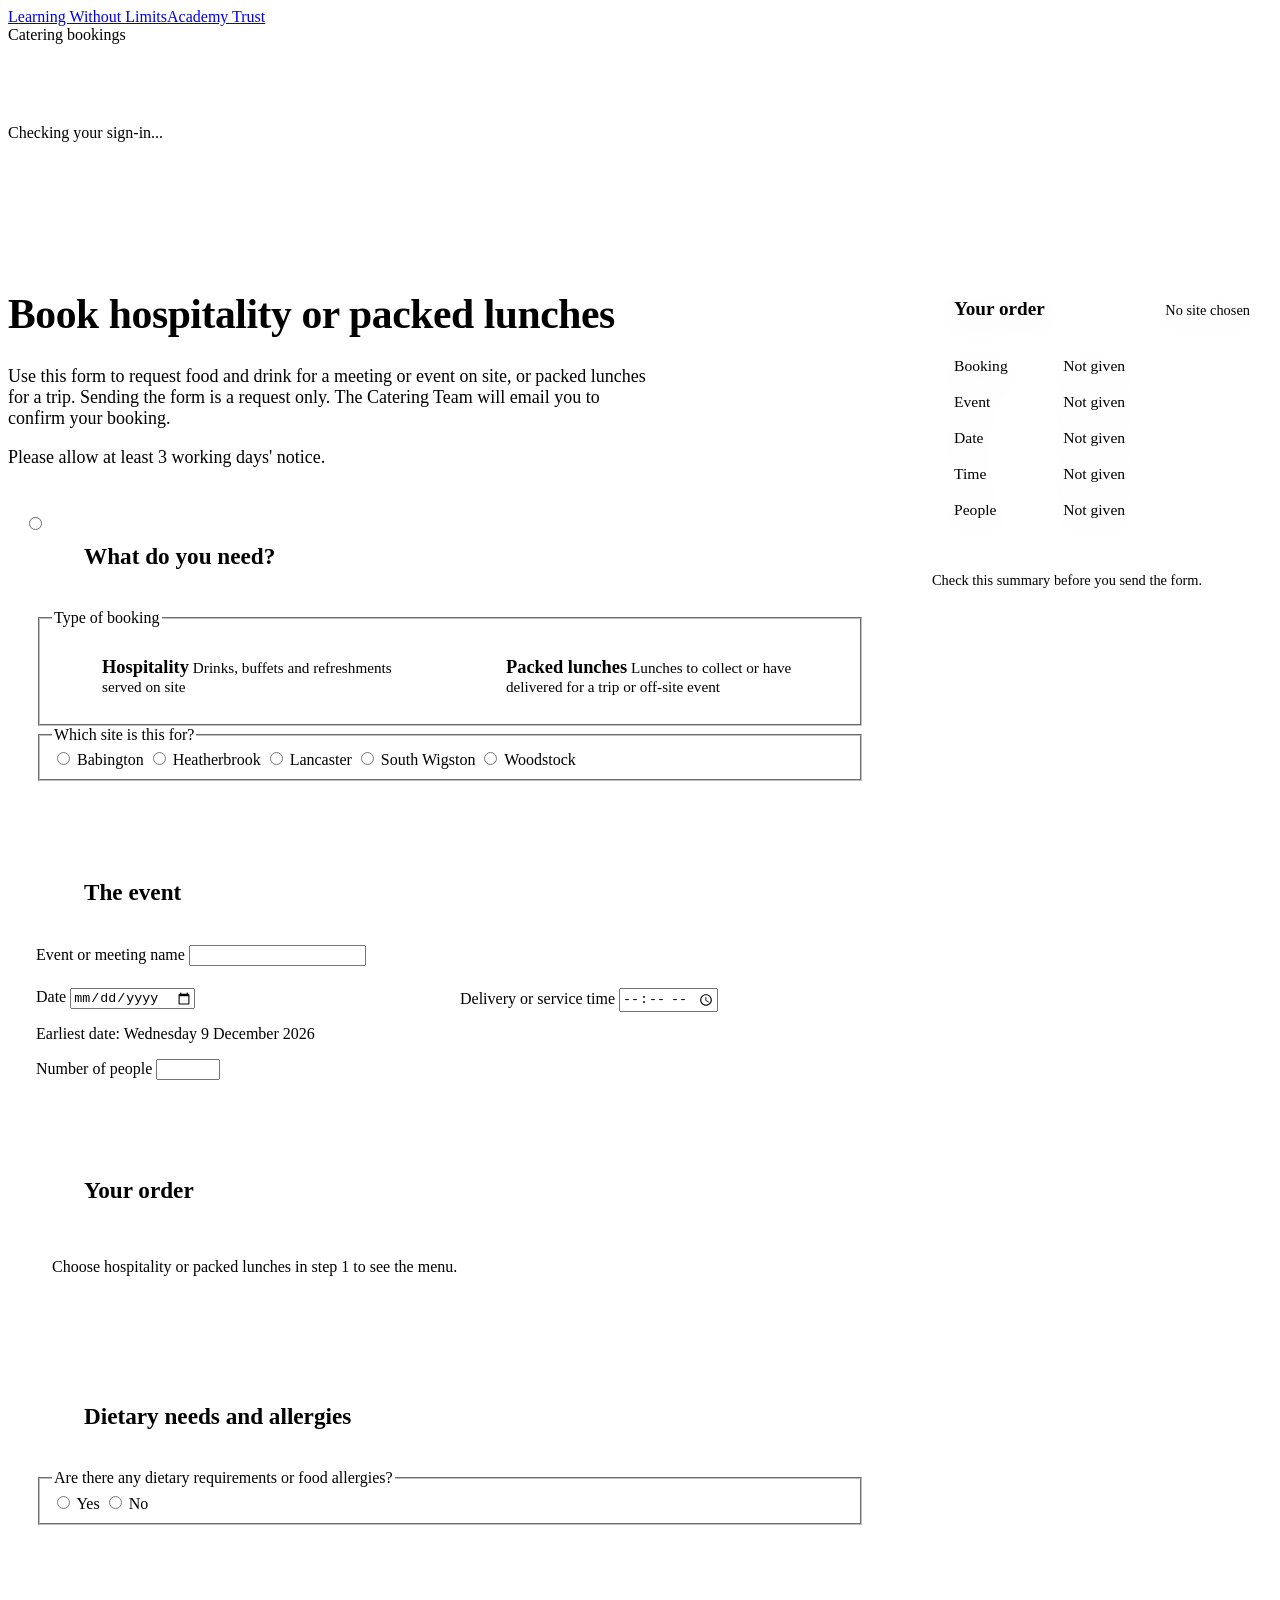
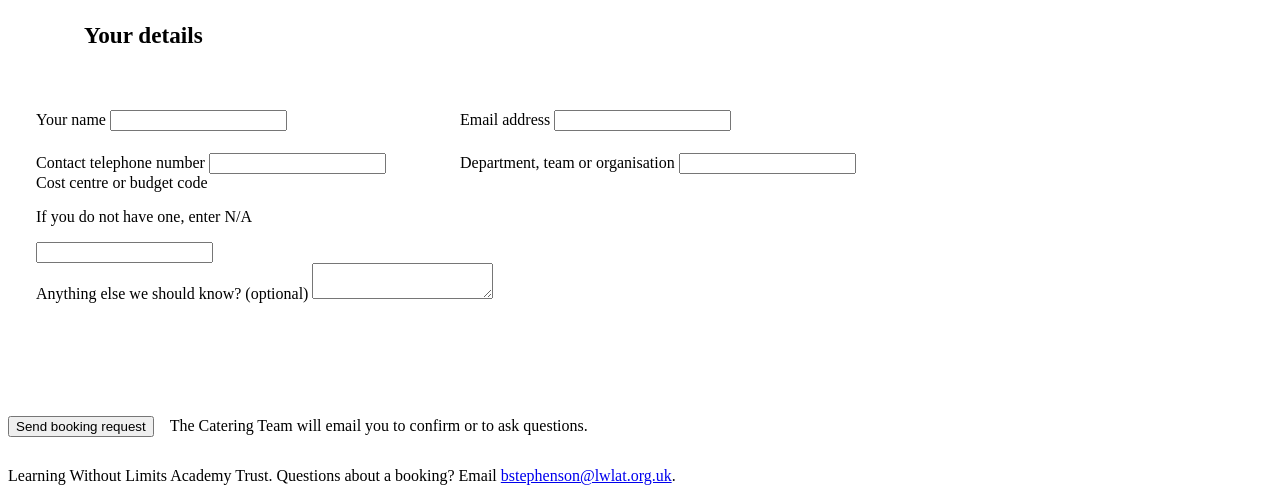
==== commit 9127dda4: "Replace the team password with Microsoft sign-in Staff sign in with their LWLAT Microsoft account to" ====
--- a/public/index.html
+++ b/public/index.html
@@ -155,6 +155,26 @@
     .done .done-actions { display: flex; flex-wrap: wrap; gap: 12px; margin-top: 24px; }
     .done .done-actions .btn { margin-top: 0; }
 
+    .loading { padding: 64px 0; color: var(--muted); }
+    .gate {
+      max-width: 34rem;
+      margin: 56px auto 0;
+      padding: 32px;
+      background: var(--paper);
+      border: 1px solid var(--line);
+      border-top: 8px solid var(--teal);
+      border-radius: var(--radius-m);
+    }
+    .gate h1 { font-size: 1.9rem; font-weight: 800; }
+    .gate p { margin-top: 12px; font-size: 1.075rem; }
+    .gate .btn { margin-top: 24px; }
+    .signed-in-as {
+      padding: 12px 16px;
+      border-radius: var(--radius-s);
+      background: var(--teal-wash);
+    }
+    .signed-in-as + .row-2 .field:first-child { margin-top: 22px; }
+
     .honey { position: absolute; left: -10000px; width: 1px; height: 1px; overflow: hidden; }
 
     @media (max-width: 920px) {
@@ -180,13 +200,23 @@
       </a>
       <div class="band-actions">
         <span class="band-title">Catering bookings</span>
-        <a class="btn btn-on-band" href="/admin" id="band-link">Catering Team login</a>
+        <a class="btn btn-on-band" href="/admin" id="band-link" hidden>Catering Team</a>
+        <button type="button" class="btn btn-on-band" id="signout-btn" hidden>Sign out</button>
       </div>
     </div>
   </header>
 
   <main class="wrap">
-    <div class="layout" id="form-view">
+    <p class="loading" id="loading-view">Checking your sign-in...</p>
+
+    <section class="gate" id="gate-view" hidden>
+      <h1>Book hospitality or packed lunches</h1>
+      <p>Sign in with your LWLAT Microsoft account to request food and drink for a meeting or event, or packed lunches for a trip.</p>
+      <button type="button" class="btn btn-large" id="signin-btn">Sign in with Microsoft</button>
+      <p class="err" id="gate-err" hidden></p>
+    </section>
+
+    <div class="layout" id="form-view" hidden>
       <div>
         <div class="intro">
           <h1>Book hospitality or packed lunches</h1>
@@ -367,6 +397,7 @@
           <section class="step" aria-labelledby="h-you">
             <div class="step-head"><span class="step-no" aria-hidden="true">5</span><h2 id="h-you">Your details</h2></div>
 
+            <p class="signed-in-as" id="signed-in-as" hidden></p>
             <div class="row-2">
               <div class="field" id="f-name">
                 <label for="name">Your name</label>
@@ -433,10 +464,12 @@
   <footer class="site-footer">
     <div class="wrap">
       <p>Learning Without Limits Academy Trust. Questions about a booking? Email <a href="mailto:bstephenson@lwlat.org.uk">bstephenson@lwlat.org.uk</a>.</p>
-      <p><a href="/admin">Catering Team login</a></p>
+      <p id="footer-admin" hidden><a href="/admin">Catering Team bookings page</a></p>
     </div>
   </footer>
 
+  <script src="/vendor/msal-browser-4.30.0.min.js"></script>
+  <script src="/auth.js"></script>
   <script>
     // ---------- settings the Catering Team may want to change ----------
     const MIN_NOTICE_WORKING_DAYS = 3;
@@ -474,13 +507,11 @@
     ).join(""));
     const BESPOKE = "Bespoke, themed or other";
 
-    // Catering Team mode (/?staff) for adding bookings by hand. It uses the
-    // password from the admin page, so the server can check it.
+    // Catering Team mode (/?staff) for adding bookings by hand. Only people
+    // with the Catering admin role can use it, and the server checks this too.
     const STAFF = new URLSearchParams(location.search).has("staff");
     const STAFF_OPTIONAL = ["email", "phone", "department", "time", "costCentre", "venue", "address", "receiverName", "receiverPhone"];
-    let staffPw = "";
-    try { staffPw = sessionStorage.getItem("lwlat-catering-pw") || ""; } catch {}
-    if (STAFF && !staffPw) location.replace("/admin");
+    let me = null;
 
     // Earliest date that gives enough notice.
     const earliest = addWorkingDays(new Date(), MIN_NOTICE_WORKING_DAYS);
@@ -492,6 +523,7 @@
       $("date-hint").textContent = "Any date, including past dates";
       $("staff-panel").hidden = false;
       $("band-link").textContent = "Back to bookings";
+      $("h-you").textContent = "Who the booking is for";
       $("done-admin").hidden = false;
       $("done-public").hidden = true;
       $("done-public-2").hidden = true;
@@ -517,6 +549,52 @@
       errors.length ? showErrors(errors, false) : clearErrors();
     }
     update();
+
+    // ---------- sign-in ----------
+
+    $("signin-btn").addEventListener("click", () => Auth.signIn());
+    $("signout-btn").addEventListener("click", () => Auth.signOut());
+
+    Auth.start().then((user) => {
+      me = user;
+      $("loading-view").hidden = true;
+      if (!me) {
+        if (STAFF) document.querySelector(".gate p").textContent = "Sign in with your LWLAT Microsoft account to add a booking for the Catering Team.";
+        $("gate-view").hidden = false;
+        return;
+      }
+      if (STAFF && !me.isAdmin) {
+        showGateMessage("Your account does not have access to add bookings for the Catering Team. If you need it, ask IT to give you the Catering admin role.");
+        $("signin-btn").hidden = true;
+        $("signout-btn").hidden = false;
+        return;
+      }
+      $("signout-btn").hidden = false;
+      $("band-link").hidden = !me.isAdmin;
+      $("footer-admin").hidden = !me.isAdmin;
+      fillOwnDetails();
+      $("form-view").hidden = false;
+    }).catch((err) => {
+      $("loading-view").hidden = true;
+      showGateMessage(err.message || "Sign-in is not working at the moment. Please try again later.");
+    });
+
+    function showGateMessage(message) {
+      $("gate-view").hidden = false;
+      $("gate-err").textContent = message;
+      $("gate-err").hidden = false;
+    }
+
+    // A normal booking is made in the signed-in person's own name.
+    function fillOwnDetails() {
+      if (STAFF) return;
+      $("name").value = me.name || me.email;
+      $("email").value = me.email;
+      $("f-name").hidden = true;
+      $("f-email").hidden = true;
+      $("signed-in-as").hidden = false;
+      $("signed-in-as").innerHTML = `Booking as <strong>${escapeHtml(me.name || me.email)}</strong> (${escapeHtml(me.email)})`;
+    }
 
     // ---------- show and hide the parts that depend on earlier answers ----------
 
@@ -739,15 +817,15 @@
       btn.disabled = true;
       btn.textContent = "Sending...";
       try {
-        const headers = { "content-type": "application/json" };
+        const headers = { "content-type": "application/json", authorization: "Bearer " + await Auth.token() };
         if (STAFF) {
-          headers.authorization = "Bearer " + staffPw;
+          d.staffEntry = true;
           d.status = document.querySelector('[name="staffStatus"]:checked').value;
           d.cateringNotes = $("cateringNotes").value.trim();
         }
         const res = await fetch("/api/bookings", { method: "POST", headers, body: JSON.stringify(d) });
         const data = await res.json().catch(() => ({}));
-        if (STAFF && res.status === 401) { location.replace("/admin"); return; }
+        if (res.status === 401) { await Auth.signIn(); return; }
         if (!res.ok) throw new Error(data.error || "The booking could not be sent. Please try again.");
         if (STAFF) $("done-panel").querySelector("h1").textContent = "Booking added";
         $("done-ref").textContent = data.reference;
@@ -773,6 +851,7 @@
 
     $("again-btn").addEventListener("click", () => {
       form.reset();
+      if (me) fillOwnDetails();
       update();
       $("done-view").hidden = true;
       $("form-view").hidden = false;
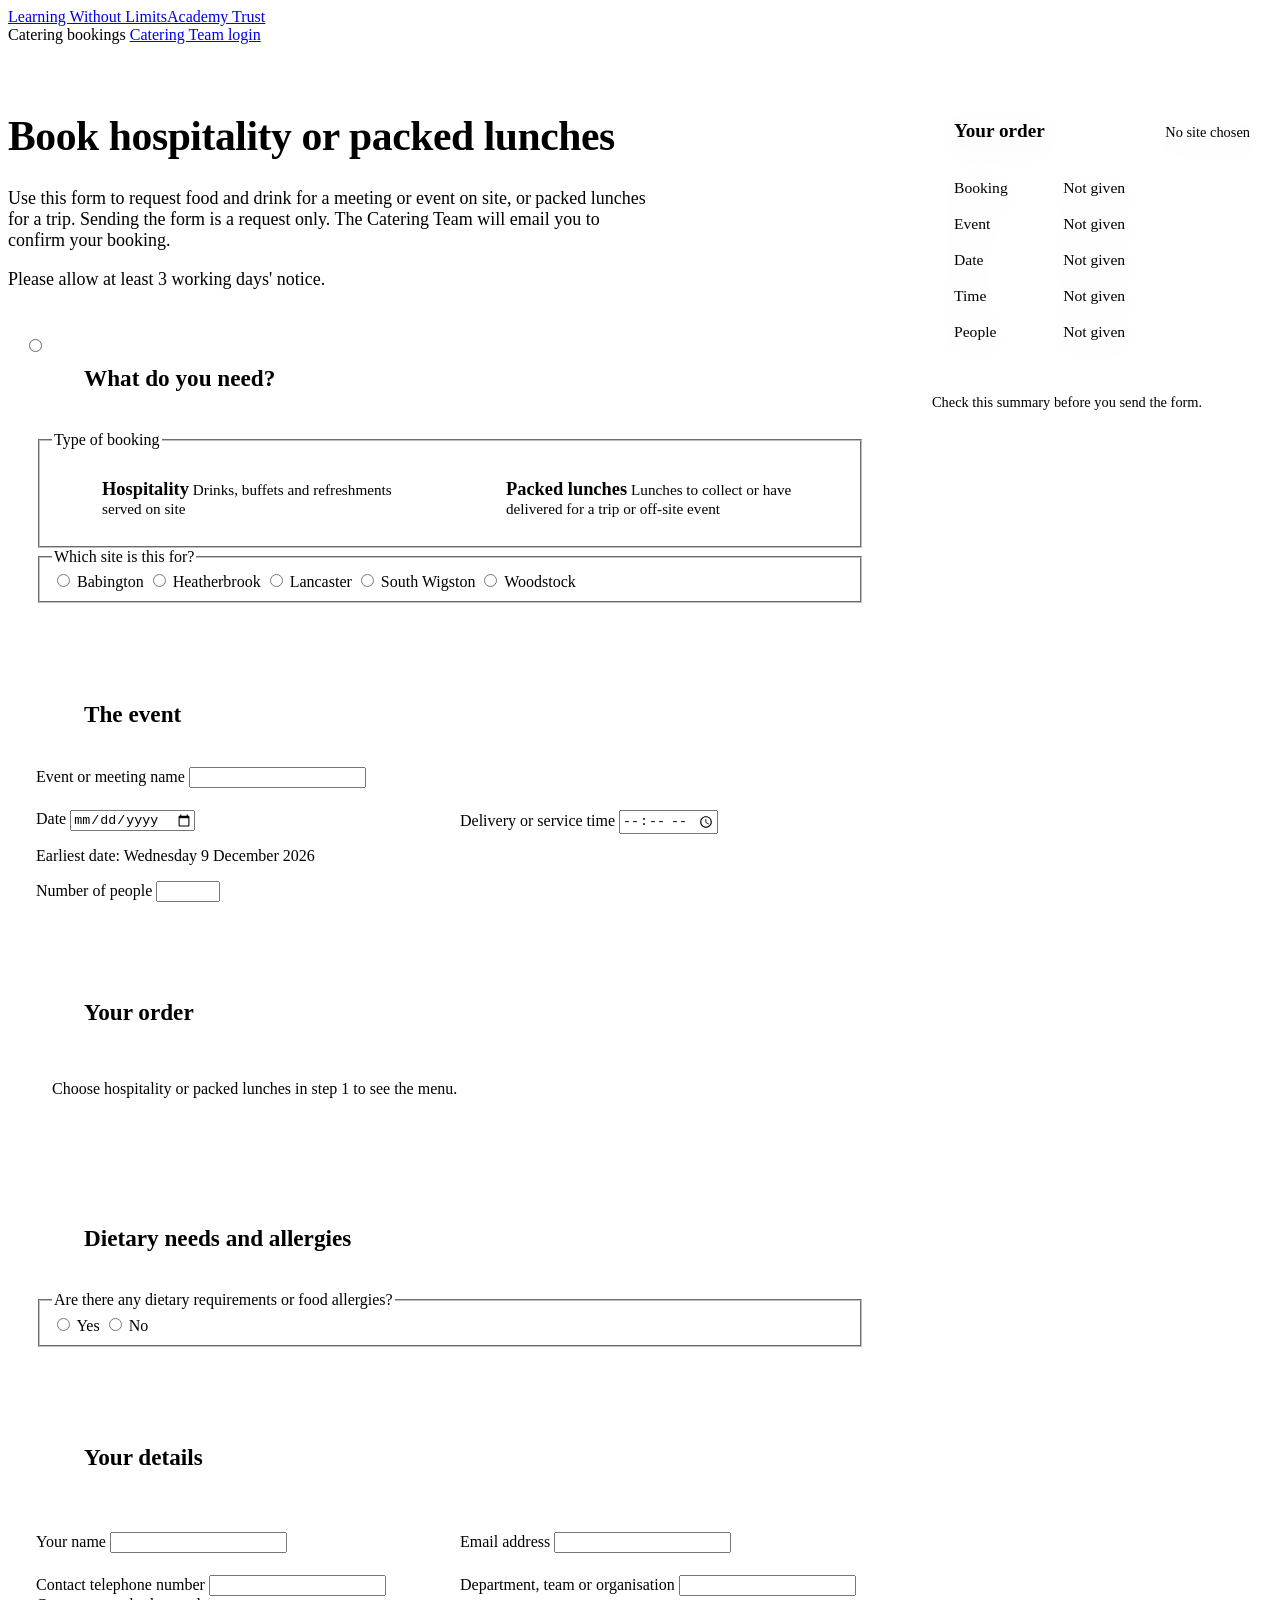
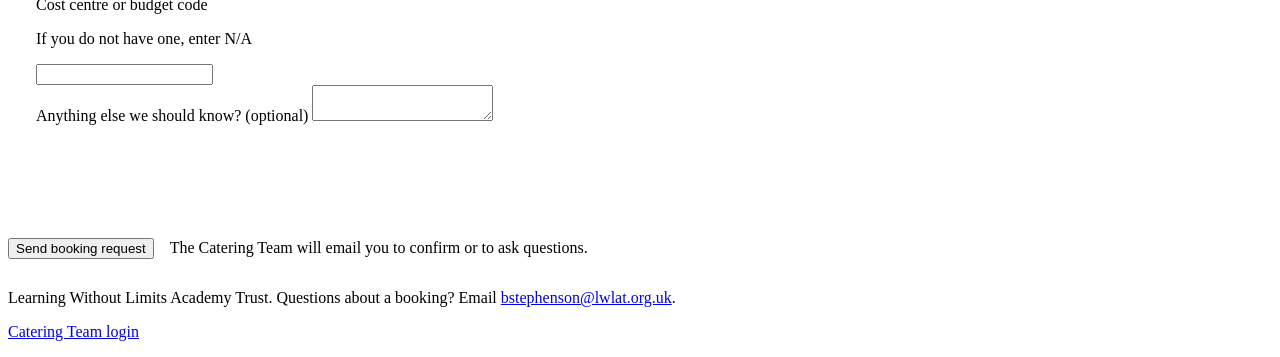
==== commit d6020579: "Open the booking form to everyone and keep sign-in for the Catering Team The booking form no longer " ====
--- a/public/index.html
+++ b/public/index.html
@@ -168,12 +168,6 @@
     .gate h1 { font-size: 1.9rem; font-weight: 800; }
     .gate p { margin-top: 12px; font-size: 1.075rem; }
     .gate .btn { margin-top: 24px; }
-    .signed-in-as {
-      padding: 12px 16px;
-      border-radius: var(--radius-s);
-      background: var(--teal-wash);
-    }
-    .signed-in-as + .row-2 .field:first-child { margin-top: 22px; }
 
     .honey { position: absolute; left: -10000px; width: 1px; height: 1px; overflow: hidden; }
 
@@ -200,23 +194,23 @@
       </a>
       <div class="band-actions">
         <span class="band-title">Catering bookings</span>
-        <a class="btn btn-on-band" href="/admin" id="band-link" hidden>Catering Team</a>
+        <a class="btn btn-on-band" href="/admin" id="band-link">Catering Team login</a>
         <button type="button" class="btn btn-on-band" id="signout-btn" hidden>Sign out</button>
       </div>
     </div>
   </header>
 
   <main class="wrap">
-    <p class="loading" id="loading-view">Checking your sign-in...</p>
+    <p class="loading" id="loading-view" hidden>Checking your sign-in...</p>
 
     <section class="gate" id="gate-view" hidden>
-      <h1>Book hospitality or packed lunches</h1>
-      <p>Sign in with your LWLAT Microsoft account to request food and drink for a meeting or event, or packed lunches for a trip.</p>
+      <h1>Add a booking</h1>
+      <p>Sign in with your LWLAT Microsoft account to add a booking for the Catering Team.</p>
       <button type="button" class="btn btn-large" id="signin-btn">Sign in with Microsoft</button>
       <p class="err" id="gate-err" hidden></p>
     </section>
 
-    <div class="layout" id="form-view" hidden>
+    <div class="layout" id="form-view">
       <div>
         <div class="intro">
           <h1>Book hospitality or packed lunches</h1>
@@ -397,7 +391,6 @@
           <section class="step" aria-labelledby="h-you">
             <div class="step-head"><span class="step-no" aria-hidden="true">5</span><h2 id="h-you">Your details</h2></div>
 
-            <p class="signed-in-as" id="signed-in-as" hidden></p>
             <div class="row-2">
               <div class="field" id="f-name">
                 <label for="name">Your name</label>
@@ -464,12 +457,10 @@
   <footer class="site-footer">
     <div class="wrap">
       <p>Learning Without Limits Academy Trust. Questions about a booking? Email <a href="mailto:bstephenson@lwlat.org.uk">bstephenson@lwlat.org.uk</a>.</p>
-      <p id="footer-admin" hidden><a href="/admin">Catering Team bookings page</a></p>
+      <p><a href="/admin">Catering Team login</a></p>
     </div>
   </footer>
 
-  <script src="/vendor/msal-browser-4.30.0.min.js"></script>
-  <script src="/auth.js"></script>
   <script>
     // ---------- settings the Catering Team may want to change ----------
     const MIN_NOTICE_WORKING_DAYS = 3;
@@ -511,7 +502,6 @@
     // with the Catering admin role can use it, and the server checks this too.
     const STAFF = new URLSearchParams(location.search).has("staff");
     const STAFF_OPTIONAL = ["email", "phone", "department", "time", "costCentre", "venue", "address", "receiverName", "receiverPhone"];
-    let me = null;
 
     // Earliest date that gives enough notice.
     const earliest = addWorkingDays(new Date(), MIN_NOTICE_WORKING_DAYS);
@@ -550,50 +540,59 @@
     }
     update();
 
-    // ---------- sign-in ----------
+    // ---------- Catering Team sign-in ----------
+    // The booking form is open to everyone and needs no sign-in. Microsoft
+    // sign-in is loaded only for the Catering Team's "Add a booking" mode, and
+    // when Microsoft sends someone back here after they sign in to the admin
+    // page (this page is the return address registered in Entra).
+
+    const returningFromSignIn = /[#&](code|error)=/.test(location.hash);
+    if (STAFF || returningFromSignIn) {
+      $("form-view").hidden = true;
+      $("loading-view").hidden = false;
+      loadAuth()
+        .then(() => Auth.start())
+        .then((user) => {
+          $("loading-view").hidden = true;
+          if (!STAFF) {
+            // Microsoft normally moves the person on to the admin page by now.
+            $("form-view").hidden = false;
+            return;
+          }
+          $("signout-btn").hidden = !user;
+          if (!user) {
+            $("gate-view").hidden = false;
+          } else if (!user.isAdmin) {
+            showGateMessage("Your account does not have access to add bookings for the Catering Team.");
+            $("signin-btn").hidden = true;
+          } else {
+            $("form-view").hidden = false;
+          }
+        })
+        .catch((err) => {
+          $("loading-view").hidden = true;
+          showGateMessage(err.message || "Sign-in is not working at the moment. Please try again later.");
+        });
+    }
 
     $("signin-btn").addEventListener("click", () => Auth.signIn());
     $("signout-btn").addEventListener("click", () => Auth.signOut());
 
-    Auth.start().then((user) => {
-      me = user;
-      $("loading-view").hidden = true;
-      if (!me) {
-        if (STAFF) document.querySelector(".gate p").textContent = "Sign in with your LWLAT Microsoft account to add a booking for the Catering Team.";
-        $("gate-view").hidden = false;
-        return;
-      }
-      if (STAFF && !me.isAdmin) {
-        showGateMessage("Your account does not have access to add bookings for the Catering Team. If you need it, ask IT to give you the Catering admin role.");
-        $("signin-btn").hidden = true;
-        $("signout-btn").hidden = false;
-        return;
-      }
-      $("signout-btn").hidden = false;
-      $("band-link").hidden = !me.isAdmin;
-      $("footer-admin").hidden = !me.isAdmin;
-      fillOwnDetails();
-      $("form-view").hidden = false;
-    }).catch((err) => {
-      $("loading-view").hidden = true;
-      showGateMessage(err.message || "Sign-in is not working at the moment. Please try again later.");
-    });
+    function loadAuth() {
+      const load = (src) => new Promise((resolve, reject) => {
+        const el = document.createElement("script");
+        el.src = src;
+        el.onload = resolve;
+        el.onerror = () => reject(new Error("Sign-in could not be loaded. Check your connection and try again."));
+        document.head.appendChild(el);
+      });
+      return load("/vendor/msal-browser-4.30.0.min.js").then(() => load("/auth.js"));
+    }
 
     function showGateMessage(message) {
       $("gate-view").hidden = false;
       $("gate-err").textContent = message;
       $("gate-err").hidden = false;
-    }
-
-    // A normal booking is made in the signed-in person's own name.
-    function fillOwnDetails() {
-      if (STAFF) return;
-      $("name").value = me.name || me.email;
-      $("email").value = me.email;
-      $("f-name").hidden = true;
-      $("f-email").hidden = true;
-      $("signed-in-as").hidden = false;
-      $("signed-in-as").innerHTML = `Booking as <strong>${escapeHtml(me.name || me.email)}</strong> (${escapeHtml(me.email)})`;
     }
 
     // ---------- show and hide the parts that depend on earlier answers ----------
@@ -817,15 +816,16 @@
       btn.disabled = true;
       btn.textContent = "Sending...";
       try {
-        const headers = { "content-type": "application/json", authorization: "Bearer " + await Auth.token() };
+        const headers = { "content-type": "application/json" };
         if (STAFF) {
+          headers.authorization = "Bearer " + await Auth.token();
           d.staffEntry = true;
           d.status = document.querySelector('[name="staffStatus"]:checked').value;
           d.cateringNotes = $("cateringNotes").value.trim();
         }
         const res = await fetch("/api/bookings", { method: "POST", headers, body: JSON.stringify(d) });
         const data = await res.json().catch(() => ({}));
-        if (res.status === 401) { await Auth.signIn(); return; }
+        if (STAFF && res.status === 401) { await Auth.signIn(); return; }
         if (!res.ok) throw new Error(data.error || "The booking could not be sent. Please try again.");
         if (STAFF) $("done-panel").querySelector("h1").textContent = "Booking added";
         $("done-ref").textContent = data.reference;
@@ -851,7 +851,6 @@
 
     $("again-btn").addEventListener("click", () => {
       form.reset();
-      if (me) fillOwnDetails();
       update();
       $("done-view").hidden = true;
       $("form-view").hidden = false;
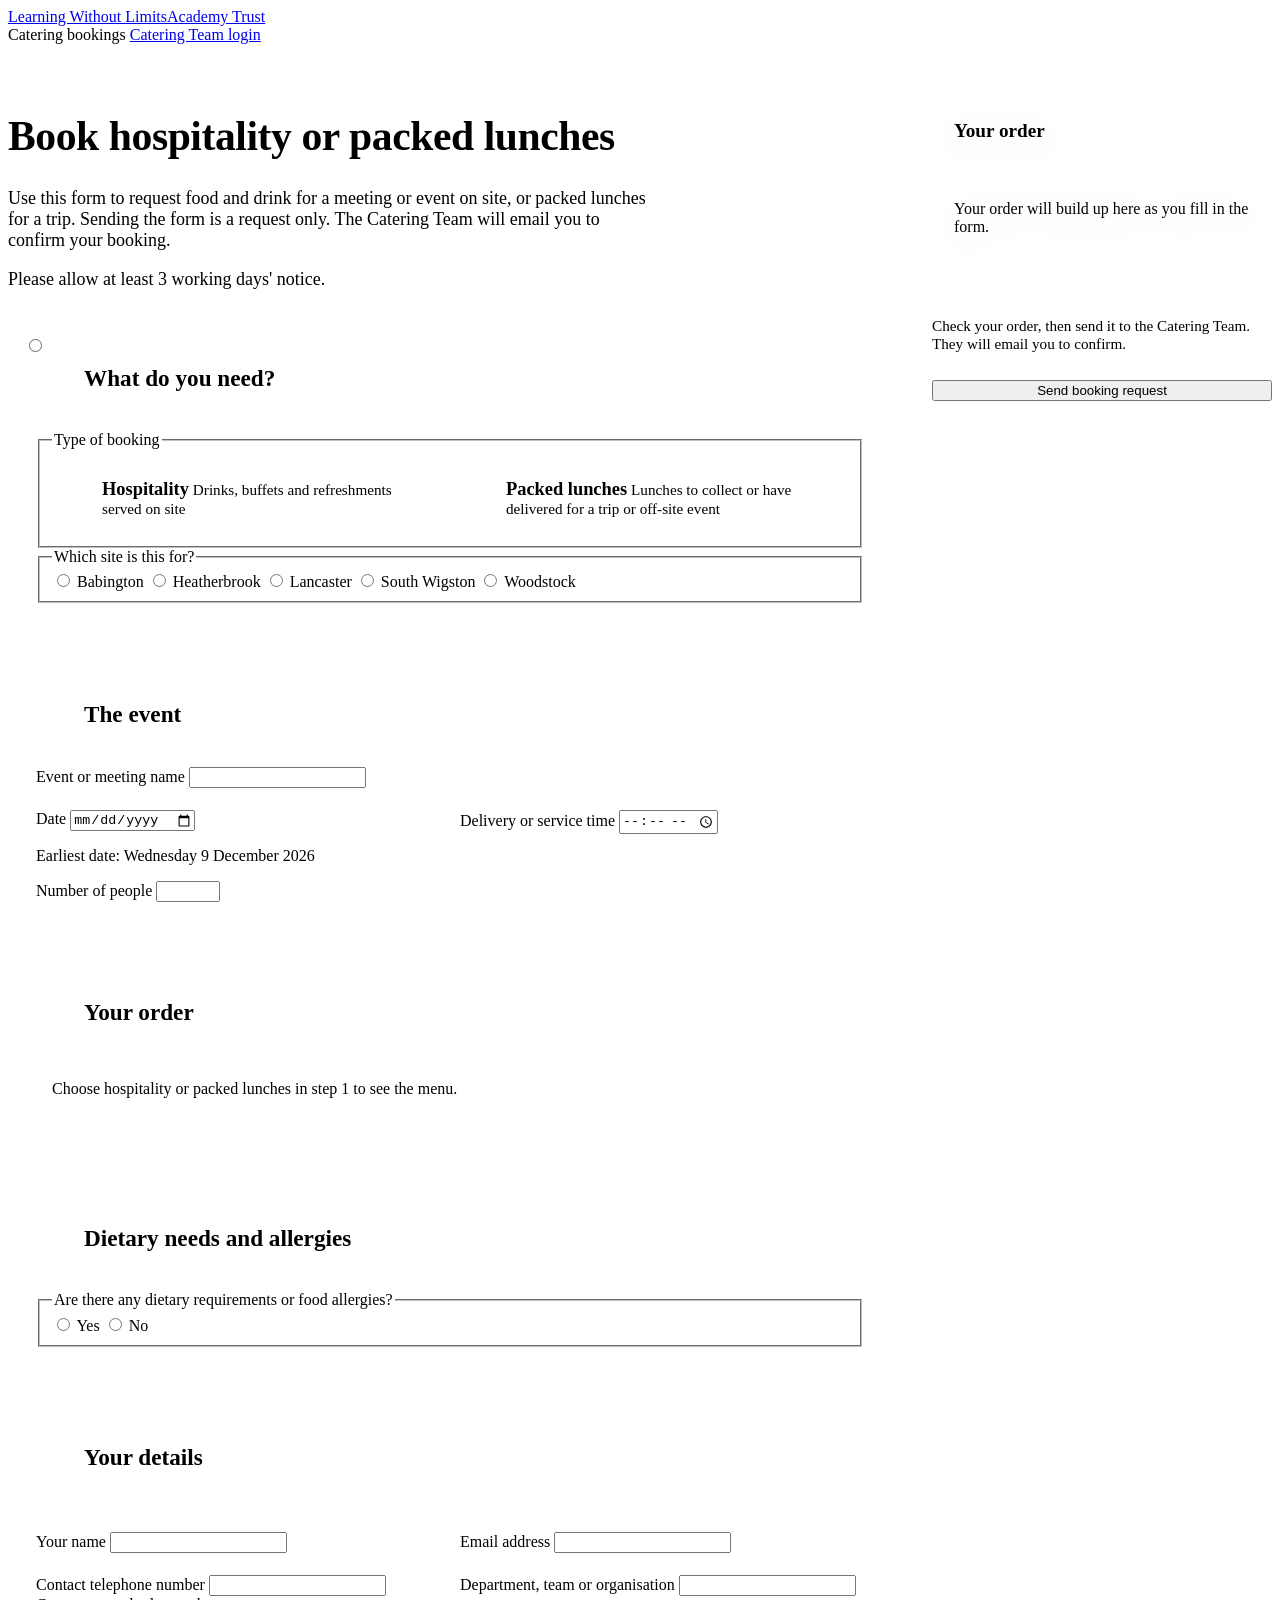
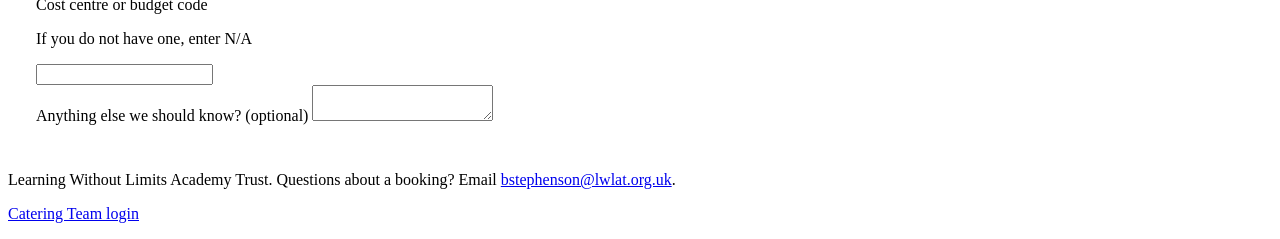
==== commit 47a7421a: "Improve accessibility and usability of the form and admin page Header text and buttons now meet WCAG" ====
--- a/public/index.html
+++ b/public/index.html
@@ -43,6 +43,8 @@
       transform: translateY(4px);
     }
     .step h2 { font-size: 1.45rem; font-weight: 800; }
+    .step-no svg { width: 18px; height: 18px; }
+    .step.done .step-no { background: var(--teal-deep); }
     .step-intro { margin: -10px 0 18px 48px; color: var(--muted); }
     .waiting { color: var(--muted); padding: 14px 16px; border: 2px dashed var(--line); border-radius: var(--radius-s); }
 
@@ -53,6 +55,7 @@
     .type-tiles strong { font-size: 1.15rem; }
     .type-tiles small { color: var(--muted); font-size: 0.95rem; }
 
+    .options.sites { grid-template-columns: repeat(auto-fill, minmax(150px, 1fr)); }
     .row-2 { display: grid; grid-template-columns: 1fr 1fr; gap: 0 20px; }
     .row-2 .field { margin-top: 22px; }
 
@@ -74,10 +77,8 @@
     .lunch-total { margin-top: 10px; font-weight: 700; }
     .lunch-total.warn { color: var(--alert); }
 
-    .layout > .submit-row { grid-column: 1; }
-    .layout > .docket-wrap { grid-column: 2; grid-row: 1 / span 2; }
-    .submit-row { margin-top: 28px; display: flex; flex-wrap: wrap; align-items: center; gap: 16px; }
-    .submit-row p { color: var(--muted); max-width: 30rem; }
+    .submit-row { margin-top: 28px; display: grid; gap: 12px; }
+    .submit-row .btn { width: 100%; }
 
     /* ---------- the docket ---------- */
     .docket-wrap { position: sticky; top: 24px; }
@@ -119,9 +120,14 @@
     .docket dd.empty { font-weight: 400; color: var(--muted); }
     .docket ul { list-style: none; margin: 0; padding: 0; }
     .docket li { display: flex; justify-content: space-between; gap: 10px; }
+    .docket li span:first-child { min-width: 0; }
+    .docket li span:last-child { flex: none; white-space: nowrap; }
     .docket li + li { margin-top: 2px; }
     .docket .d-allergy { margin-top: 12px; }
-    .docket-note { margin-top: 26px; font-size: 0.9rem; color: var(--muted); }
+    .docket-note { font-size: 0.95rem; color: var(--muted); }
+    .docket-empty { padding: 14px 0 4px; color: var(--muted); }
+    @keyframes flash { from { background: var(--teal-wash); } to { background: transparent; } }
+    .docket .d-row.flash { animation: flash 1.2s ease-out; }
 
     /* ---------- confirmation ---------- */
     .done {
@@ -173,7 +179,7 @@
 
     @media (max-width: 920px) {
       .layout { grid-template-columns: 1fr; gap: 0; }
-      .layout > .docket-wrap { position: static; grid-column: 1; grid-row: auto; margin-top: 28px; }
+      .docket-wrap { position: static; margin-top: 28px; }
     }
     @media (max-width: 600px) {
       .layout { padding-top: 24px; }
@@ -248,7 +254,7 @@
 
           <!-- 1 -->
           <section class="step" aria-labelledby="h-need">
-            <div class="step-head"><span class="step-no" aria-hidden="true">1</span><h2 id="h-need">What do you need?</h2></div>
+            <div class="step-head"><span class="step-no" aria-hidden="true" data-n="1">1</span><h2 id="h-need">What do you need?</h2></div>
 
             <fieldset class="field" id="f-type">
               <legend>Type of booking</legend>
@@ -268,7 +274,7 @@
 
             <fieldset class="field" id="f-site">
               <legend>Which site is this for?</legend>
-              <div class="options inline">
+              <div class="options sites">
                 <label class="option"><input type="radio" name="site" value="Babington"> Babington</label>
                 <label class="option"><input type="radio" name="site" value="Heatherbrook"> Heatherbrook</label>
                 <label class="option"><input type="radio" name="site" value="Lancaster"> Lancaster</label>
@@ -280,7 +286,7 @@
 
           <!-- 2 -->
           <section class="step" aria-labelledby="h-event">
-            <div class="step-head"><span class="step-no" aria-hidden="true">2</span><h2 id="h-event">The event</h2></div>
+            <div class="step-head"><span class="step-no" aria-hidden="true" data-n="2">2</span><h2 id="h-event">The event</h2></div>
 
             <div class="field" id="f-eventName">
               <label for="eventName">Event or meeting name</label>
@@ -305,7 +311,7 @@
 
           <!-- 3 -->
           <section class="step" aria-labelledby="h-order">
-            <div class="step-head"><span class="step-no" aria-hidden="true">3</span><h2 id="h-order">Your order</h2></div>
+            <div class="step-head"><span class="step-no" aria-hidden="true" data-n="3">3</span><h2 id="h-order">Your order</h2></div>
 
             <p class="waiting" id="order-waiting">Choose hospitality or packed lunches in step 1 to see the menu.</p>
 
@@ -371,7 +377,7 @@
 
           <!-- 4 -->
           <section class="step" aria-labelledby="h-diet">
-            <div class="step-head"><span class="step-no" aria-hidden="true">4</span><h2 id="h-diet">Dietary needs and allergies</h2></div>
+            <div class="step-head"><span class="step-no" aria-hidden="true" data-n="4">4</span><h2 id="h-diet">Dietary needs and allergies</h2></div>
 
             <fieldset class="field" id="f-dietary">
               <legend>Are there any dietary requirements or food allergies?</legend>
@@ -389,7 +395,7 @@
 
           <!-- 5 -->
           <section class="step" aria-labelledby="h-you">
-            <div class="step-head"><span class="step-no" aria-hidden="true">5</span><h2 id="h-you">Your details</h2></div>
+            <div class="step-head"><span class="step-no" aria-hidden="true" data-n="5">5</span><h2 id="h-you">Your details</h2></div>
 
             <div class="row-2">
               <div class="field" id="f-name">
@@ -427,17 +433,16 @@
         <div class="docket">
           <div class="docket-top">
             <h2 id="docket-title">Your order</h2>
-            <span id="docket-site">No site chosen</span>
+            <span id="docket-site"></span>
           </div>
+          <p class="docket-empty" id="docket-empty">Your order will build up here as you fill in the form.</p>
           <dl id="docket-body"></dl>
         </div>
-        <p class="docket-note">Check this summary before you send the form.</p>
+        <div class="submit-row">
+          <p class="docket-note" id="docket-note">Check your order, then send it to the Catering Team. They will email you to confirm.</p>
+          <button type="submit" form="booking" class="btn btn-large" id="submit-btn">Send booking request</button>
+        </div>
       </aside>
-
-      <div class="submit-row">
-        <button type="submit" form="booking" class="btn btn-large" id="submit-btn">Send booking request</button>
-        <p>The Catering Team will email you to confirm or to ask questions.</p>
-      </div>
     </div>
 
     <div id="done-view" hidden>
@@ -497,6 +502,19 @@
       `<input type="number" id="lunch-${i}" data-lunch="${escapeHtml(item)}" min="0" max="2000" step="1" inputmode="numeric" placeholder=" " aria-label="Quantity: ${escapeHtml(item)}"></div>`
     ).join(""));
     const BESPOKE = "Bespoke, themed or other";
+
+    // Which answers belong to which numbered step.
+    const STEP_FIELDS = [
+      ["type", "site"],
+      ["eventName", "date", "time", "people"],
+      ["venue", "hospitalityItems", "hospitalityDetails", "lunches", "bespokeDetails", "fulfilment", "address", "receiverName", "receiverPhone"],
+      ["dietary", "dietaryDetails"],
+      ["name", "email", "phone", "department", "costCentre"],
+    ];
+    const TICK = '<svg viewBox="0 0 24 24" fill="none" stroke="currentColor" stroke-width="3.2" stroke-linecap="round" stroke-linejoin="round"><path d="M5 12.5l4.5 4.5L19 7.5"/></svg>';
+
+    // The summary lines from the last update, to highlight the ones that change.
+    let lastDocket = {};
 
     // Catering Team mode (/?staff) for adding bookings by hand. Only people
     // with the Catering admin role can use it, and the server checks this too.
@@ -519,6 +537,7 @@
       $("done-public-2").hidden = true;
       $("again-btn").textContent = "Add another booking";
       $("submit-btn").textContent = "Add booking";
+      $("docket-note").textContent = "Check the order, then add it to the bookings list.";
       for (const id of STAFF_OPTIONAL) {
         $(id).closest(".field").querySelector("label").insertAdjacentHTML("beforeend", ' <span class="optional">(optional)</span>');
       }
@@ -609,6 +628,22 @@
       $("f-bespokeDetails").hidden = !(lunches()[BESPOKE] > 0);
       updateLunchTotal();
       renderDocket();
+      updateSteps();
+    }
+
+    function updateSteps() {
+      const bad = new Set(validate(collect()).map((e) => e.field));
+      document.querySelectorAll("#booking .step").forEach((step, i) => {
+        let done = STEP_FIELDS[i].every((f) => !bad.has(f));
+        if (i === 2) done = done && !!value("type");
+        if (step.classList.contains("done") === done) return;
+        step.classList.toggle("done", done);
+        const no = step.querySelector(".step-no");
+        no.innerHTML = done ? TICK : no.dataset.n;
+        const h = step.querySelector("h2");
+        h.querySelector(".visually-hidden")?.remove();
+        if (done) h.insertAdjacentHTML("beforeend", '<span class="visually-hidden"> (complete)</span>');
+      });
     }
 
     function updateLunchTotal() {
@@ -624,11 +659,19 @@
 
     function renderDocket() {
       const d = collect();
-      $("docket-site").textContent = d.site || "No site chosen";
+      $("docket-site").textContent = d.site || "";
+
+      const empty = !d.type && !d.site && !d.eventName && !d.date && !d.time && !d.people;
+      $("docket-empty").hidden = !empty;
+      if (empty) {
+        $("docket-body").innerHTML = "";
+        lastDocket = {};
+        return;
+      }
 
       const rows = [];
       const row = (label, html) => rows.push(
-        `<div class="d-row"><dt>${label}</dt>${html ? `<dd>${html}</dd>` : `<dd class="empty">Not given</dd>`}</div>`
+        `<div class="d-row" data-key="${label}"><dt>${label}</dt>${html ? `<dd>${html}</dd>` : `<dd class="empty">To fill in</dd>`}</div>`
       );
 
       row("Booking", d.type === "hospitality" ? "Hospitality" : d.type === "packed-lunch" ? "Packed lunches" : "");
@@ -652,6 +695,13 @@
       let html = rows.join("");
       if (d.dietary === "Yes") html += `<div class="d-allergy"><span class="allergy">Dietary needs or allergies</span></div>`;
       $("docket-body").innerHTML = html;
+
+      const now = {};
+      $("docket-body").querySelectorAll(".d-row").forEach((r) => {
+        now[r.dataset.key] = r.textContent;
+        if (r.dataset.key in lastDocket && lastDocket[r.dataset.key] !== now[r.dataset.key]) r.classList.add("flash");
+      });
+      lastDocket = now;
     }
 
     // ---------- reading the form ----------
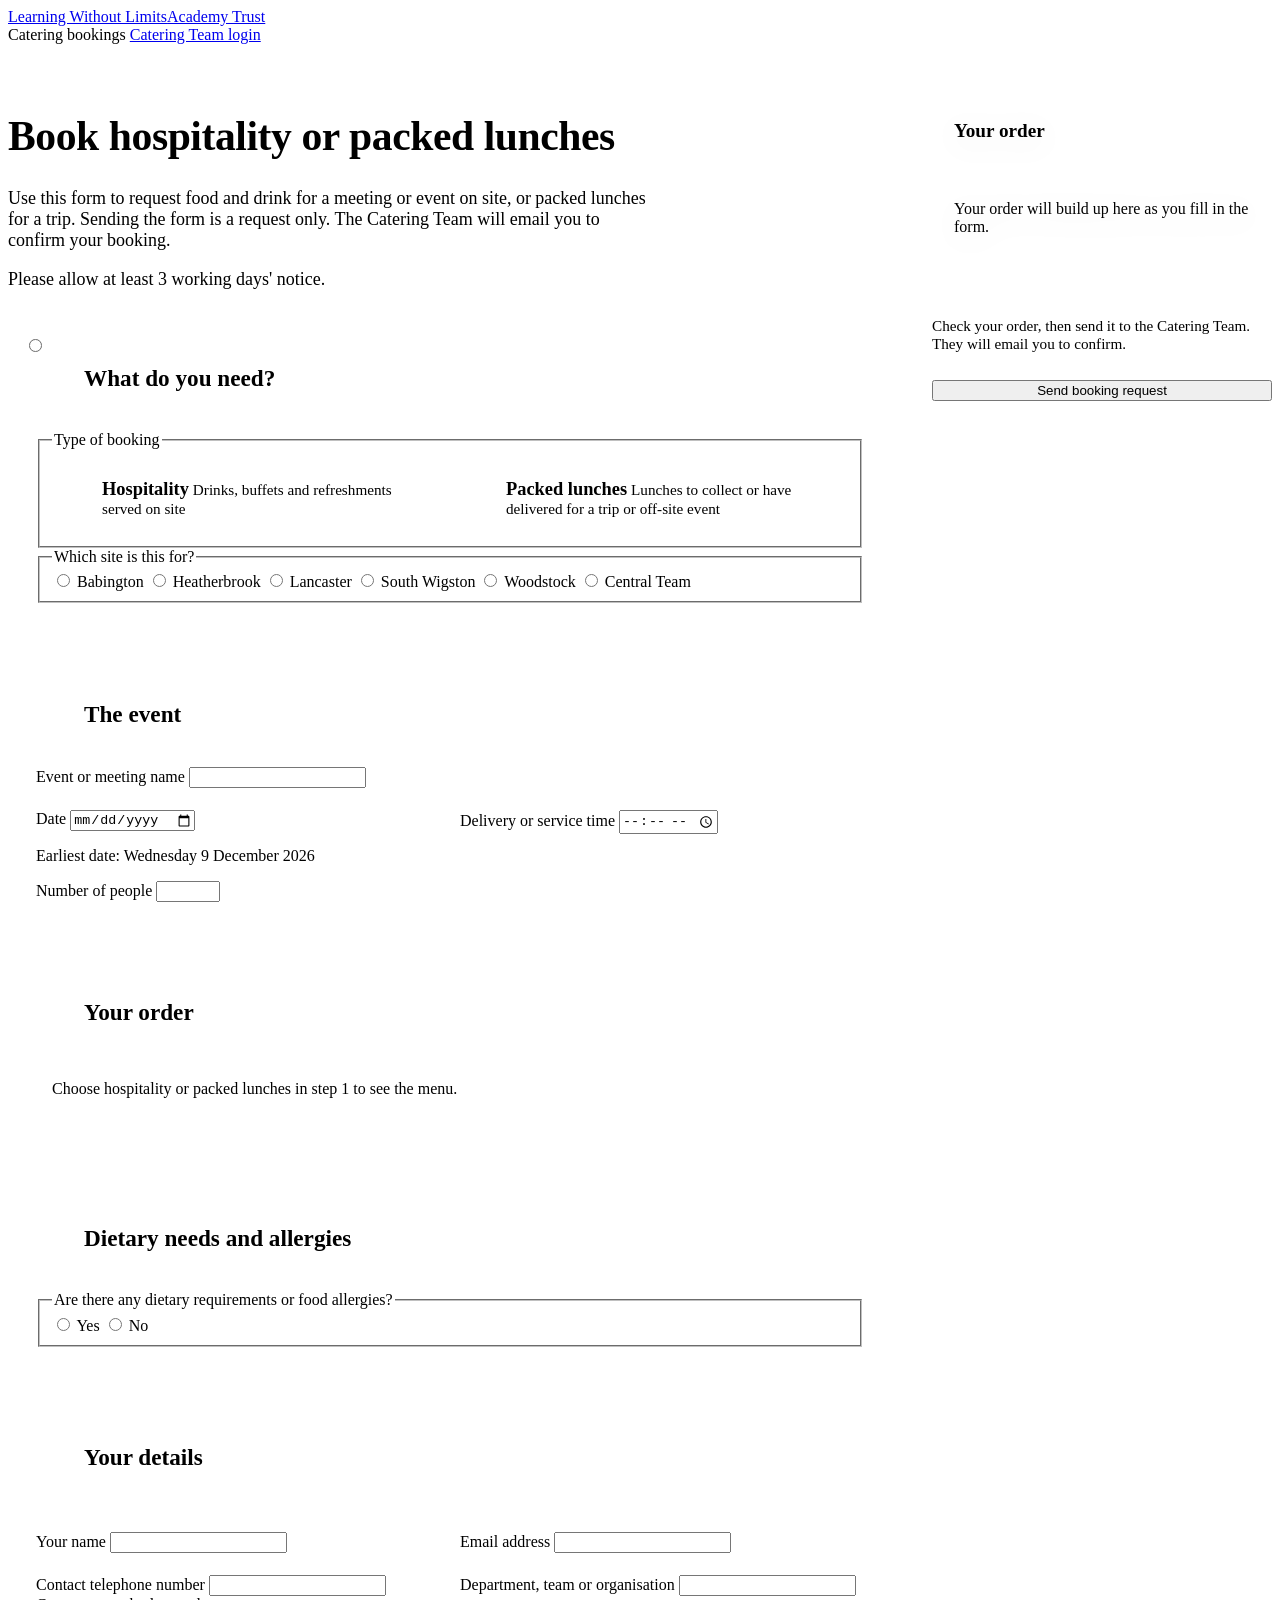
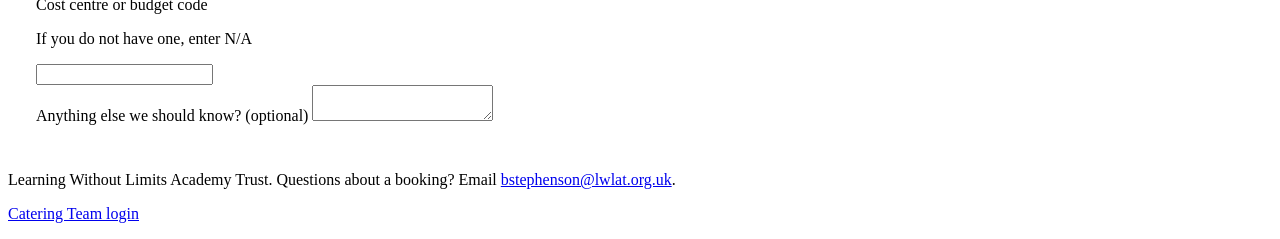
==== commit cd634616: "Show email alert outcomes, add a test button and the Central Team site Each new booking now records " ====
--- a/public/index.html
+++ b/public/index.html
@@ -55,7 +55,7 @@
     .type-tiles strong { font-size: 1.15rem; }
     .type-tiles small { color: var(--muted); font-size: 0.95rem; }
 
-    .options.sites { grid-template-columns: repeat(auto-fill, minmax(150px, 1fr)); }
+    .options.sites { grid-template-columns: repeat(auto-fill, minmax(170px, 1fr)); }
     .row-2 { display: grid; grid-template-columns: 1fr 1fr; gap: 0 20px; }
     .row-2 .field { margin-top: 22px; }
 
@@ -280,6 +280,7 @@
                 <label class="option"><input type="radio" name="site" value="Lancaster"> Lancaster</label>
                 <label class="option"><input type="radio" name="site" value="South Wigston"> South Wigston</label>
                 <label class="option"><input type="radio" name="site" value="Woodstock"> Woodstock</label>
+                <label class="option"><input type="radio" name="site" value="Central Team"> Central Team</label>
               </div>
             </fieldset>
           </section>
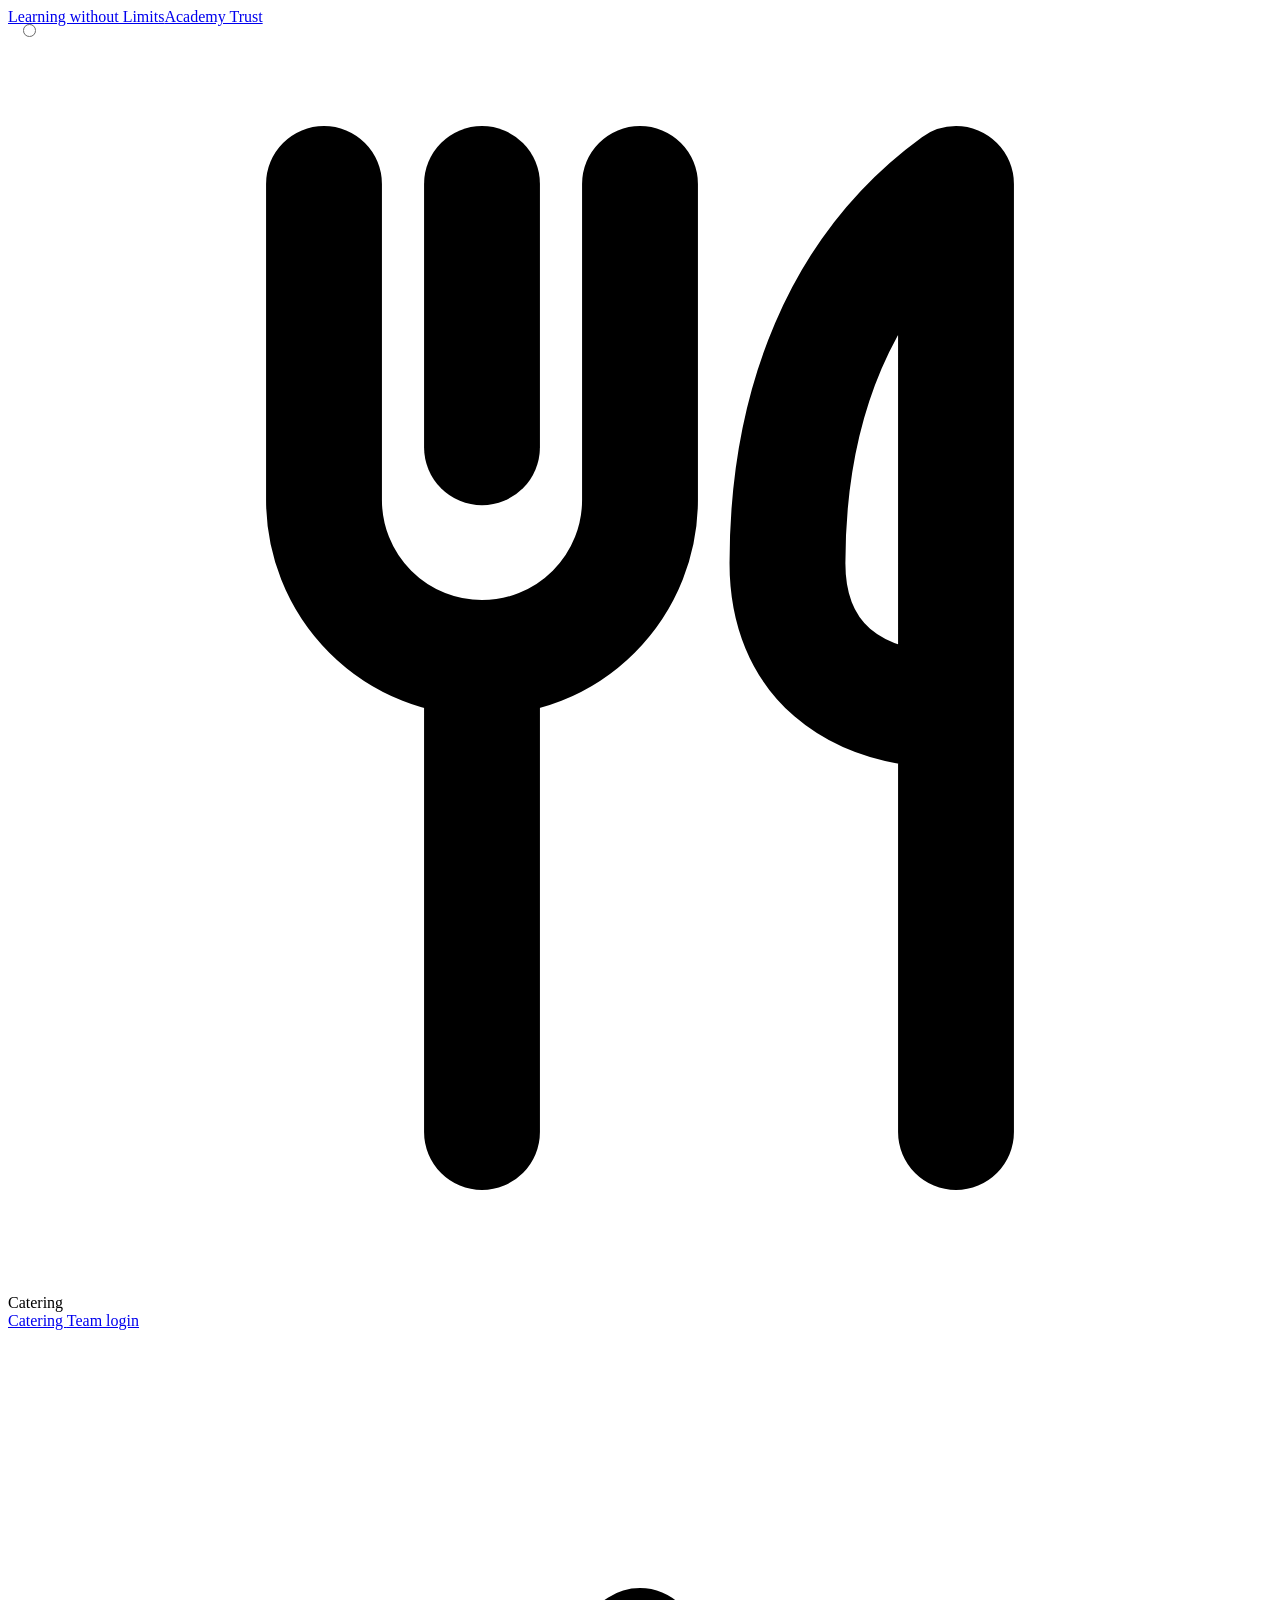
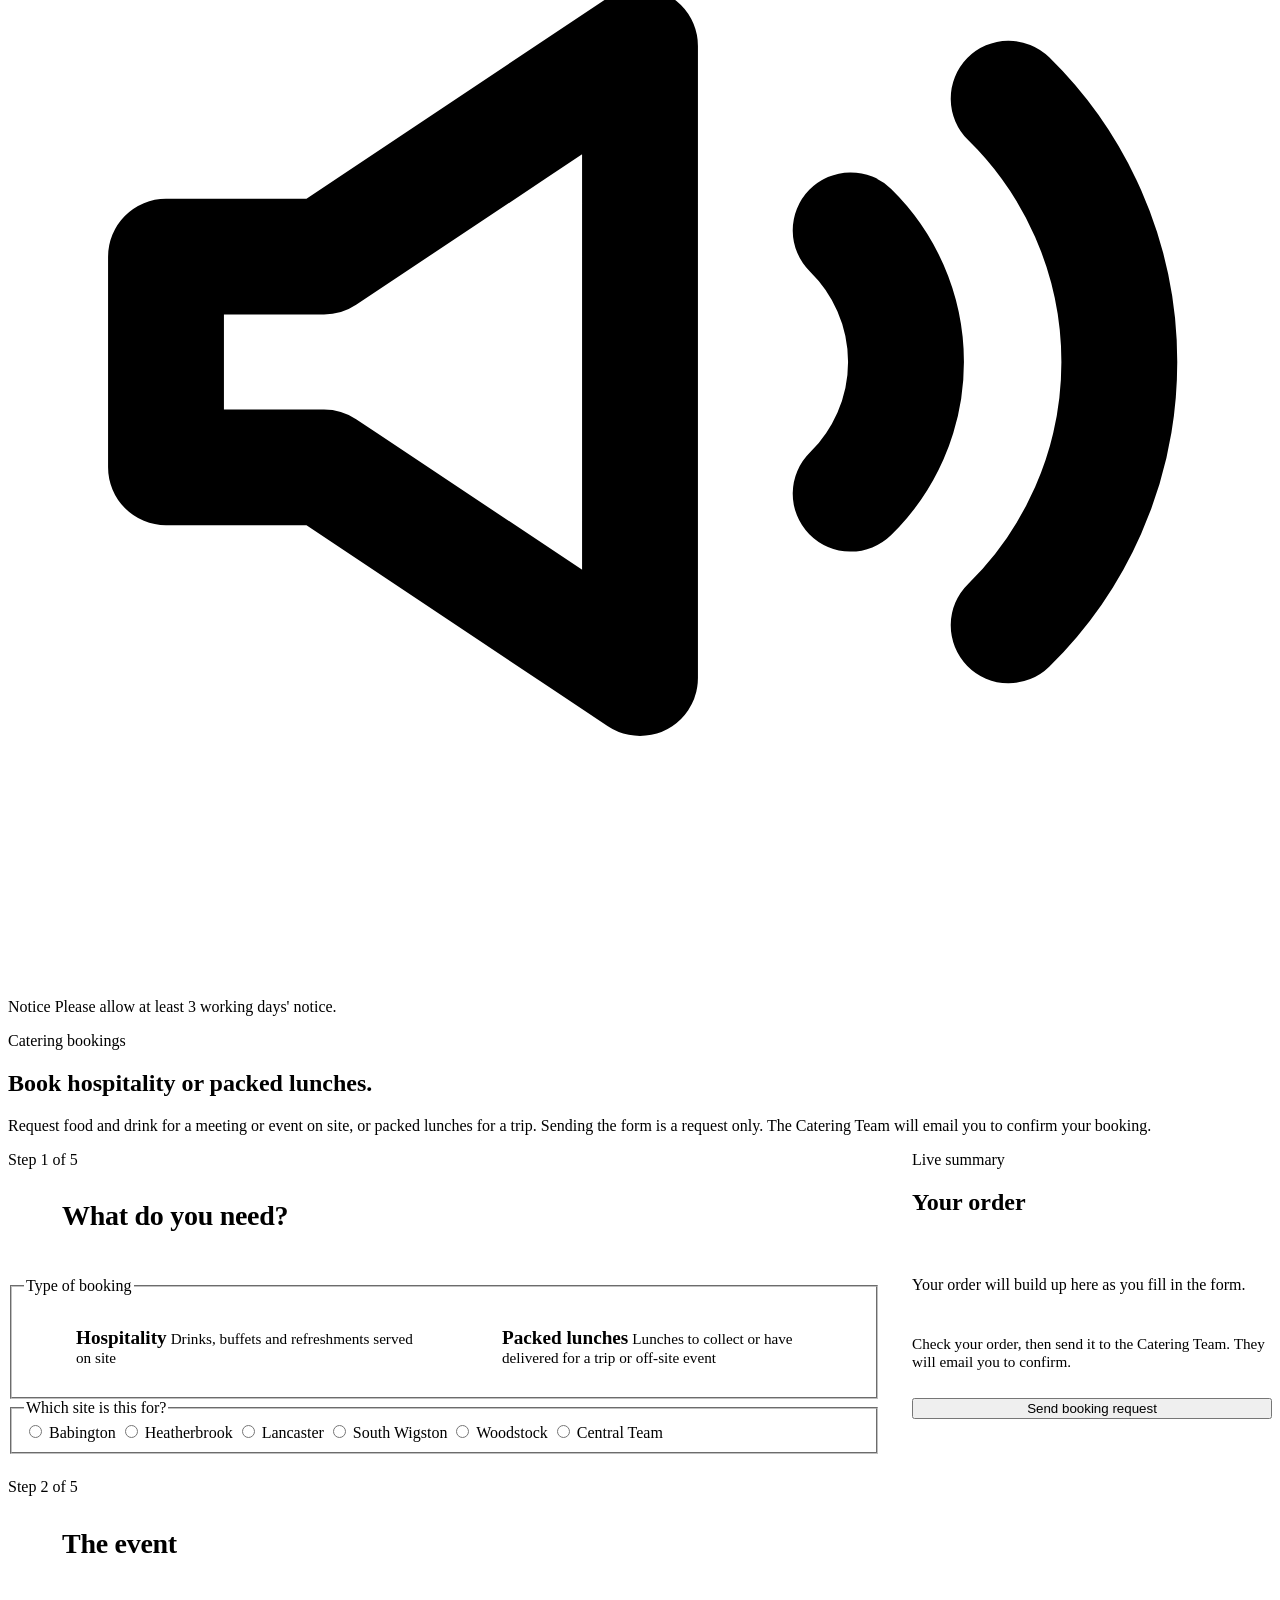
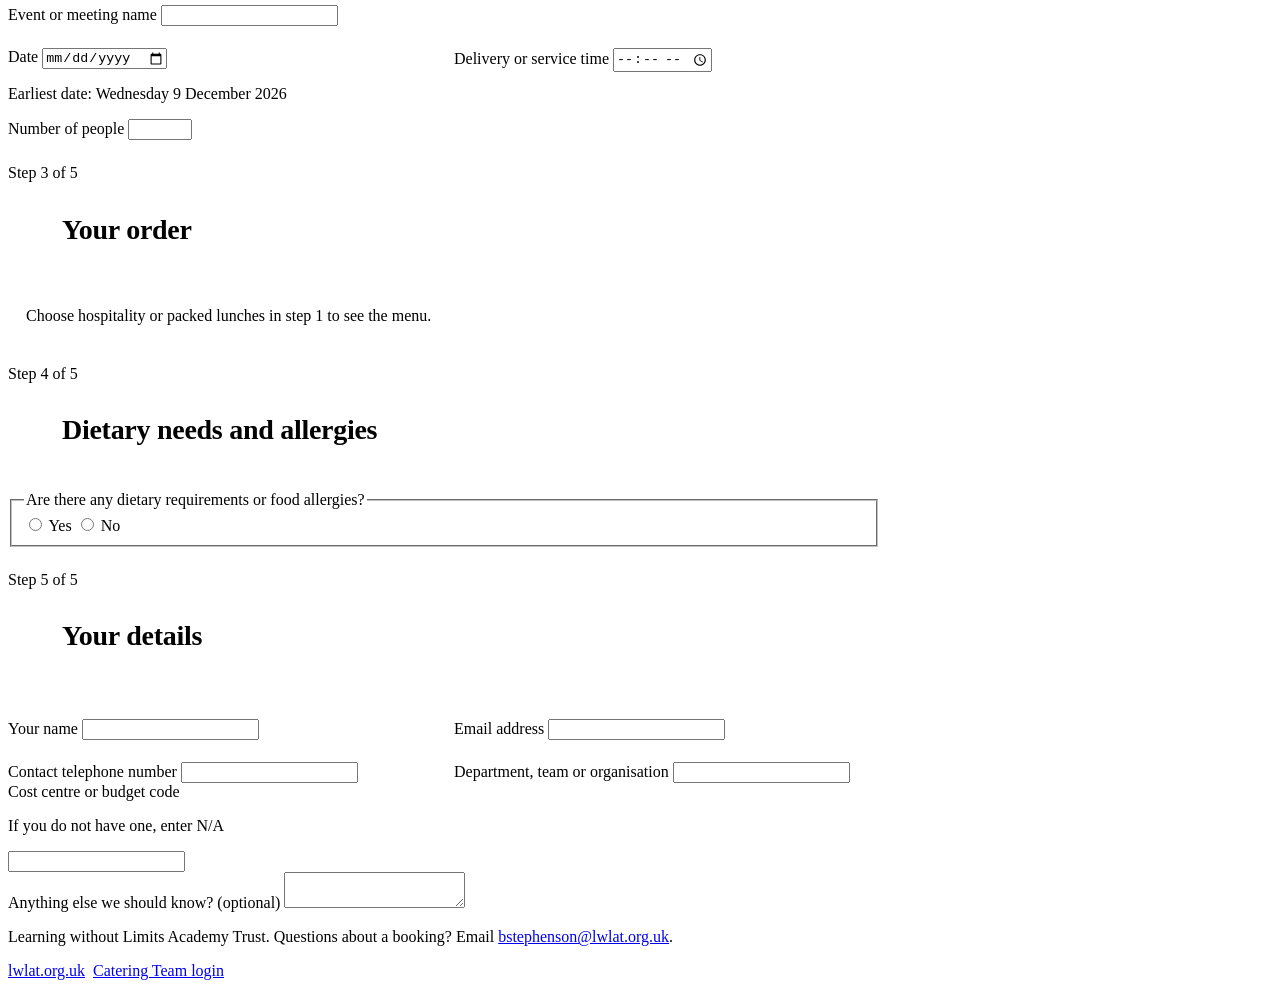
==== commit 7088babc: "Apply the LwLAT Pulse Concept C design to the booking form and admin page Uses the brand palette and" ====
--- a/public/index.html
+++ b/public/index.html
@@ -7,52 +7,41 @@
   <meta name="description" content="Request on-site hospitality or off-site packed lunches from the LWLAT Catering Team.">
   <link rel="preconnect" href="https://fonts.googleapis.com">
   <link rel="preconnect" href="https://fonts.gstatic.com" crossorigin>
-  <link href="https://fonts.googleapis.com/css2?family=Atkinson+Hyperlegible+Next:wght@400;500;700;800&display=swap" rel="stylesheet">
+  <link href="https://fonts.googleapis.com/css2?family=Source+Sans+3:wght@400;600;700;900&display=swap" rel="stylesheet">
   <link rel="stylesheet" href="/styles.css">
   <style>
     .layout {
       display: grid;
-      grid-template-columns: minmax(0, 1fr) 340px;
-      gap: 40px;
+      grid-template-columns: minmax(0, 1fr) 360px;
+      gap: 32px;
       align-items: start;
-      padding-top: 40px;
-    }
-    .intro { max-width: 40rem; margin-bottom: 28px; }
-    .intro h1 { font-size: clamp(1.9rem, 4vw, 2.6rem); font-weight: 800; letter-spacing: -0.01em; }
-    .intro p { margin-top: 12px; font-size: 1.125rem; }
-
-    .step {
-      position: relative;
-      margin-top: 20px;
-      padding: 28px 28px 30px 28px;
-      background: var(--paper);
-      border: 1px solid var(--line);
-      border-radius: var(--radius-m);
-    }
-    .step-head { display: flex; align-items: baseline; gap: 14px; margin-bottom: 20px; }
+    }
+
+    /* Each step is a white window card. */
+    .step { margin-top: 24px; }
+    .step:first-of-type { margin-top: 0; }
+    .step-head { display: flex; align-items: center; gap: 14px; margin: 8px 0 22px; }
     .step-no {
       flex: none;
       display: grid;
       place-items: center;
-      width: 34px; height: 34px;
-      border-radius: 50%;
+      width: 40px; height: 40px;
+      border-radius: 12px;
       background: var(--teal);
       color: #fff;
-      font-weight: 800;
-      font-size: 1.05rem;
-      transform: translateY(4px);
-    }
-    .step h2 { font-size: 1.45rem; font-weight: 800; }
-    .step-no svg { width: 18px; height: 18px; }
-    .step.done .step-no { background: var(--teal-deep); }
-    .step-intro { margin: -10px 0 18px 48px; color: var(--muted); }
-    .waiting { color: var(--muted); padding: 14px 16px; border: 2px dashed var(--line); border-radius: var(--radius-s); }
+      font-weight: 900;
+      font-size: 1.15rem;
+    }
+    .step h2 { font-size: 1.75rem; font-weight: 900; letter-spacing: -0.01em; }
+    .step-no svg { width: 20px; height: 20px; }
+    .step.done .step-no { background: var(--lime); color: var(--ink); }
+    .waiting { color: var(--muted); padding: 16px 18px; border: 2px dashed var(--line-strong); border-radius: 14px; background: var(--tint); }
 
     /* The first choice decides the rest of the form, so it gets large tiles. */
     .type-tiles { display: grid; grid-template-columns: 1fr 1fr; gap: 12px; margin-top: 8px; }
-    .type-tiles .option { flex-direction: column; gap: 4px; padding: 16px 18px 18px 50px; }
-    .type-tiles .option input { position: absolute; left: 16px; top: 18px; }
-    .type-tiles strong { font-size: 1.15rem; }
+    .type-tiles .option { flex-direction: column; gap: 4px; padding: 18px 18px 20px 52px; border-radius: 18px; }
+    .type-tiles .option input { position: absolute; left: 18px; top: 21px; }
+    .type-tiles strong { font-size: 1.2rem; }
     .type-tiles small { color: var(--muted); font-size: 0.95rem; }
 
     .options.sites { grid-template-columns: repeat(auto-fill, minmax(170px, 1fr)); }
@@ -65,49 +54,30 @@
       grid-template-columns: minmax(0, 1fr) 7rem;
       gap: 16px;
       align-items: center;
-      padding: 10px 12px 10px 16px;
+      padding: 10px 12px 10px 18px;
       border: 2px solid var(--line);
-      border-radius: var(--radius-s);
-    }
-    .lunch-row label { font-weight: 500; }
-    .lunch-row .row-hint { display: block; color: var(--muted); font-size: 0.9rem; }
+      border-radius: 14px;
+    }
+    .lunch-row label { font-weight: 600; }
+    .lunch-row .row-hint { display: block; color: var(--muted); font-size: 0.9rem; font-weight: 400; }
     #f-bespokeDetails { margin-top: 14px; }
     .lunch-row input { margin-top: 0; text-align: right; }
     .lunch-row:has(input:not(:placeholder-shown)) { border-color: var(--teal-deep); background: var(--teal-wash); }
     .lunch-total { margin-top: 10px; font-weight: 700; }
-    .lunch-total.warn { color: var(--alert); }
-
-    .submit-row { margin-top: 28px; display: grid; gap: 12px; }
+    .lunch-total.warn { color: var(--no); }
+
+    .submit-row { margin-top: 22px; display: grid; gap: 12px; }
     .submit-row .btn { width: 100%; }
 
-    /* ---------- the docket ---------- */
+    /* ---------- the order summary ---------- */
     .docket-wrap { position: sticky; top: 24px; }
-    .docket {
-      position: relative;
-      background: var(--paper);
-      border: 1px solid var(--line);
-      border-bottom: 0;
-      border-radius: var(--radius-m) var(--radius-m) 0 0;
-      padding: 20px 22px 18px;
-      filter: drop-shadow(0 6px 14px rgba(21, 48, 47, 0.08));
-    }
-    /* Torn ticket edge */
-    .docket::after {
-      content: "";
-      position: absolute;
-      left: -1px; right: -1px; bottom: -12px;
-      height: 12px;
-      background:
-        linear-gradient(135deg, var(--paper) 6px, transparent 0) 0 0 / 12px 12px repeat-x,
-        linear-gradient(225deg, var(--paper) 6px, transparent 0) 0 0 / 12px 12px repeat-x;
-    }
     .docket-top {
-      display: flex; justify-content: space-between; align-items: baseline;
-      padding-bottom: 12px;
+      display: flex; justify-content: space-between; align-items: baseline; gap: 12px;
+      padding-bottom: 10px;
       border-bottom: 2px solid var(--ink);
     }
-    .docket-top h2 { font-size: 1.2rem; font-weight: 800; }
-    .docket-top span { color: var(--muted); font-size: 0.9rem; }
+    .docket-top h2 { font-size: 1.5rem; font-weight: 900; }
+    .docket-top span { color: var(--muted); font-size: 0.95rem; font-weight: 600; }
     .docket dl { margin: 0; }
     .docket .d-row {
       display: grid; grid-template-columns: 6.2rem 1fr; gap: 10px;
@@ -130,101 +100,93 @@
     .docket .d-row.flash { animation: flash 1.2s ease-out; }
 
     /* ---------- confirmation ---------- */
-    .done {
-      max-width: 40rem;
-      padding: 32px;
-      background: var(--paper);
-      border: 1px solid var(--line);
-      border-top: 8px solid var(--teal);
-      border-radius: var(--radius-m);
-    }
-    .done h1 { font-size: 2rem; font-weight: 800; }
+    .done { max-width: 44rem; }
+    .done h1 { font-size: 2.4rem; font-weight: 900; margin-top: 8px; }
     .done .ref {
       margin: 20px 0;
-      padding: 14px 18px;
+      padding: 16px 20px;
       background: var(--teal-wash);
-      border-radius: var(--radius-s);
+      border-radius: 16px;
       font-size: 1.1rem;
     }
-    .done .ref strong { display: block; font-size: 1.6rem; letter-spacing: 0.02em; }
+    .done .ref strong { display: block; font-size: 1.8rem; font-weight: 900; letter-spacing: 0.02em; }
     .done p + p { margin-top: 12px; }
-    .done .btn { margin-top: 24px; }
-
-    .staff-panel {
-      margin-bottom: 20px;
-      padding: 20px 22px 24px;
-      border: 2px solid var(--ink);
-      border-radius: var(--radius-m);
-      background: var(--paper);
-    }
+    .done .done-actions { display: flex; flex-wrap: wrap; gap: 12px; margin-top: 24px; }
+
+    .staff-panel { margin-bottom: 24px; }
     .staff-banner { margin-bottom: 20px; }
-    .done .done-actions { display: flex; flex-wrap: wrap; gap: 12px; margin-top: 24px; }
-    .done .done-actions .btn { margin-top: 0; }
-
-    .loading { padding: 64px 0; color: var(--muted); }
-    .gate {
-      max-width: 34rem;
-      margin: 56px auto 0;
-      padding: 32px;
-      background: var(--paper);
-      border: 1px solid var(--line);
-      border-top: 8px solid var(--teal);
-      border-radius: var(--radius-m);
-    }
-    .gate h1 { font-size: 1.9rem; font-weight: 800; }
+
+    .loading { padding: 64px 0; color: #fff; font-size: 1.2rem; }
+    .gate { max-width: 36rem; margin: 48px auto 0; }
+    .gate h1 { font-size: 2.2rem; font-weight: 900; margin-top: 8px; }
     .gate p { margin-top: 12px; font-size: 1.075rem; }
     .gate .btn { margin-top: 24px; }
 
+    #error-summary { margin-bottom: 24px; }
     .honey { position: absolute; left: -10000px; width: 1px; height: 1px; overflow: hidden; }
 
-    @media (max-width: 920px) {
+    @media (max-width: 960px) {
       .layout { grid-template-columns: 1fr; gap: 0; }
-      .docket-wrap { position: static; margin-top: 28px; }
+      .docket-wrap { position: static; margin-top: 24px; }
     }
     @media (max-width: 600px) {
-      .layout { padding-top: 24px; }
-      .step { padding: 22px 16px 24px; }
-      .step-intro { margin-left: 0; }
+      .step h2 { font-size: 1.45rem; }
       .type-tiles, .row-2 { grid-template-columns: 1fr; }
       .lunch-row { grid-template-columns: minmax(0, 1fr) 5.5rem; }
     }
   </style>
 </head>
 <body>
+  <div class="backdrop" aria-hidden="true"><span class="ring ring-1"></span><span class="ring ring-2"></span><span class="ring ring-3"></span></div>
+
   <header class="band">
     <div class="wrap">
-      <a class="wordmark" href="/">
-        <!-- Add the trust logo by saving it as public/lwlat-logo.svg and removing the "hidden" attribute below. -->
-        <img src="/lwlat-logo.svg" alt="" hidden>
-        <span class="wordmark-text">Learning Without Limits<span>Academy Trust</span></span>
-      </a>
+      <div class="brand">
+        <a class="wordmark" href="/">
+          <!-- White (reversed) logo: save the master artwork as public/lwlat-logo.svg,
+               remove "hidden" from the image and delete the text below it. -->
+          <img src="/lwlat-logo.svg" alt="Learning without Limits Academy Trust" hidden>
+          <span class="wordmark-text">Learning without Limits<span>Academy Trust</span></span>
+        </a>
+        <span class="product"><span class="product-mark"><svg viewBox="0 0 24 24" fill="none" stroke="currentColor" stroke-width="2.2" stroke-linecap="round" stroke-linejoin="round" aria-hidden="true"><path d="M6 3v6a3 3 0 0 0 3 3v9"/><path d="M9 3v5"/><path d="M12 3v6a3 3 0 0 1-3 3"/><path d="M18 21V3c-2.2 1.6-3.2 4.2-3.2 7.2 0 1.8 1.2 2.8 3.2 2.8"/></svg></span><span class="product-name">Catering</span></span>
+      </div>
       <div class="band-actions">
-        <span class="band-title">Catering bookings</span>
-        <a class="btn btn-on-band" href="/admin" id="band-link">Catering Team login</a>
+        <a class="btn btn-on-band" href="/admin" id="band-link"><span class="hide-sm">Catering&nbsp;</span>Team login</a>
         <button type="button" class="btn btn-on-band" id="signout-btn" hidden>Sign out</button>
       </div>
     </div>
   </header>
 
+  <section class="announce" id="announce" aria-label="Notice">
+    <div class="wrap">
+      <span class="announce-icon" aria-hidden="true"><svg viewBox="0 0 24 24" fill="none" stroke="currentColor" stroke-width="2.2" stroke-linecap="round" stroke-linejoin="round"><path d="M3 10v4h3l6 4V6L6 10H3z"/><path d="M16 9.5a3.5 3.5 0 0 1 0 5"/><path d="M19 7a7 7 0 0 1 0 10"/></svg></span>
+      <span class="announce-label">Notice</span>
+      <span class="announce-text" id="notice-text"></span>
+    </div>
+  </section>
+
   <main class="wrap">
     <p class="loading" id="loading-view" hidden>Checking your sign-in...</p>
 
-    <section class="gate" id="gate-view" hidden>
+    <section class="window gate" id="gate-view" hidden>
+      <div class="window-bar" aria-hidden="true"><span class="dots"><i></i><i></i><i></i></span><span class="window-label">Catering Team</span></div>
       <h1>Add a booking</h1>
       <p>Sign in with your LWLAT Microsoft account to add a booking for the Catering Team.</p>
       <button type="button" class="btn btn-large" id="signin-btn">Sign in with Microsoft</button>
       <p class="err" id="gate-err" hidden></p>
     </section>
 
-    <div class="layout" id="form-view">
+    <div id="form-view">
+      <section class="hero intro">
+        <p class="eyebrow" id="eyebrow">Catering bookings</p>
+        <h1>Book hospitality or <span class="accent">packed lunches.</span></h1>
+        <p class="hero-text">Request food and drink for a meeting or event on site, or packed lunches for a trip. Sending the form is a request only. The Catering Team will email you to confirm your booking.</p>
+      </section>
+
+      <div class="layout">
       <div>
-        <div class="intro">
-          <h1>Book hospitality or packed lunches</h1>
-          <p>Use this form to request food and drink for a meeting or event on site, or packed lunches for a trip. Sending the form is a request only. The Catering Team will email you to confirm your booking.</p>
-          <p class="hint" id="notice-text"></p>
-        </div>
-
-        <div class="staff-panel" id="staff-panel" hidden>
+        <div class="window staff-panel" id="staff-panel" hidden>
+          <div class="window-bar" aria-hidden="true"><span class="dots"><i></i><i></i><i></i></span><span class="window-label">Catering Team</span></div>
           <p class="staff-banner"><strong>Catering Team entry.</strong> You are adding a booking yourself, for example a phone order or one that has already happened. Past dates are allowed, the notice period does not apply and contact details are optional.</p>
           <fieldset class="field" id="f-status">
             <legend>Status to give this booking</legend>
@@ -253,7 +215,8 @@
           </div>
 
           <!-- 1 -->
-          <section class="step" aria-labelledby="h-need">
+          <section class="step window" aria-labelledby="h-need">
+            <div class="window-bar" aria-hidden="true"><span class="dots"><i></i><i></i><i></i></span><span class="window-label">Step 1 of 5</span></div>
             <div class="step-head"><span class="step-no" aria-hidden="true" data-n="1">1</span><h2 id="h-need">What do you need?</h2></div>
 
             <fieldset class="field" id="f-type">
@@ -286,7 +249,8 @@
           </section>
 
           <!-- 2 -->
-          <section class="step" aria-labelledby="h-event">
+          <section class="step window" aria-labelledby="h-event">
+            <div class="window-bar" aria-hidden="true"><span class="dots"><i></i><i></i><i></i></span><span class="window-label">Step 2 of 5</span></div>
             <div class="step-head"><span class="step-no" aria-hidden="true" data-n="2">2</span><h2 id="h-event">The event</h2></div>
 
             <div class="field" id="f-eventName">
@@ -311,7 +275,8 @@
           </section>
 
           <!-- 3 -->
-          <section class="step" aria-labelledby="h-order">
+          <section class="step window" aria-labelledby="h-order">
+            <div class="window-bar" aria-hidden="true"><span class="dots"><i></i><i></i><i></i></span><span class="window-label">Step 3 of 5</span></div>
             <div class="step-head"><span class="step-no" aria-hidden="true" data-n="3">3</span><h2 id="h-order">Your order</h2></div>
 
             <p class="waiting" id="order-waiting">Choose hospitality or packed lunches in step 1 to see the menu.</p>
@@ -377,7 +342,8 @@
           </section>
 
           <!-- 4 -->
-          <section class="step" aria-labelledby="h-diet">
+          <section class="step window" aria-labelledby="h-diet">
+            <div class="window-bar" aria-hidden="true"><span class="dots"><i></i><i></i><i></i></span><span class="window-label">Step 4 of 5</span></div>
             <div class="step-head"><span class="step-no" aria-hidden="true" data-n="4">4</span><h2 id="h-diet">Dietary needs and allergies</h2></div>
 
             <fieldset class="field" id="f-dietary">
@@ -395,7 +361,8 @@
           </section>
 
           <!-- 5 -->
-          <section class="step" aria-labelledby="h-you">
+          <section class="step window" aria-labelledby="h-you">
+            <div class="window-bar" aria-hidden="true"><span class="dots"><i></i><i></i><i></i></span><span class="window-label">Step 5 of 5</span></div>
             <div class="step-head"><span class="step-no" aria-hidden="true" data-n="5">5</span><h2 id="h-you">Your details</h2></div>
 
             <div class="row-2">
@@ -431,23 +398,27 @@
       </div>
 
       <aside class="docket-wrap" aria-labelledby="docket-title">
-        <div class="docket">
+        <div class="window docket">
+          <div class="window-bar" aria-hidden="true"><span class="dots"><i></i><i></i><i></i></span><span class="window-label">Live summary</span></div>
           <div class="docket-top">
             <h2 id="docket-title">Your order</h2>
             <span id="docket-site"></span>
           </div>
           <p class="docket-empty" id="docket-empty">Your order will build up here as you fill in the form.</p>
           <dl id="docket-body"></dl>
-        </div>
-        <div class="submit-row">
-          <p class="docket-note" id="docket-note">Check your order, then send it to the Catering Team. They will email you to confirm.</p>
-          <button type="submit" form="booking" class="btn btn-large" id="submit-btn">Send booking request</button>
+          <div class="submit-row">
+            <p class="docket-note" id="docket-note">Check your order, then send it to the Catering Team. They will email you to confirm.</p>
+            <button type="submit" form="booking" class="btn btn-large" id="submit-btn">Send booking request</button>
+          </div>
         </div>
       </aside>
+      </div>
     </div>
 
     <div id="done-view" hidden>
-      <div class="done" tabindex="-1" id="done-panel">
+      <div class="hero"></div>
+      <div class="window done" tabindex="-1" id="done-panel">
+        <div class="window-bar" aria-hidden="true"><span class="dots"><i></i><i></i><i></i></span><span class="window-label">Request sent</span></div>
         <h1>Booking request sent</h1>
         <div class="ref">Your reference<strong id="done-ref"></strong></div>
         <p id="done-public">The Catering Team will email <strong id="done-email"></strong> to confirm your booking or to ask any questions.</p>
@@ -462,8 +433,8 @@
 
   <footer class="site-footer">
     <div class="wrap">
-      <p>Learning Without Limits Academy Trust. Questions about a booking? Email <a href="mailto:bstephenson@lwlat.org.uk">bstephenson@lwlat.org.uk</a>.</p>
-      <p><a href="/admin">Catering Team login</a></p>
+      <p>Learning without Limits Academy Trust. Questions about a booking? Email <a href="mailto:bstephenson@lwlat.org.uk">bstephenson@lwlat.org.uk</a>.</p>
+      <p><a href="https://www.lwlat.org.uk">lwlat.org.uk</a>&ensp;<a href="/admin">Catering Team login</a></p>
     </div>
   </footer>
 
@@ -531,7 +502,9 @@
       document.querySelector(".intro h1 + p").textContent = "Enter the details of a booking the Catering Team has taken by phone, email or in person. It will go straight onto the bookings list.";
       $("date-hint").textContent = "Any date, including past dates";
       $("staff-panel").hidden = false;
-      $("band-link").textContent = "Back to bookings";
+      $("announce").hidden = true;
+      $("eyebrow").textContent = "Catering Team";
+      $("band-link").innerHTML = '<span class="hide-sm">Back to&nbsp;</span>Bookings';
       $("h-you").textContent = "Who the booking is for";
       $("done-admin").hidden = false;
       $("done-public").hidden = true;
@@ -539,6 +512,10 @@
       $("again-btn").textContent = "Add another booking";
       $("submit-btn").textContent = "Add booking";
       $("docket-note").textContent = "Check the order, then add it to the bookings list.";
+      // Start on the school chosen on the admin page.
+      const SITE_CODES = { ba: "Babington", hpa: "Heatherbrook", la: "Lancaster", swhs: "South Wigston", wpa: "Woodstock", ct: "Central Team" };
+      const preset = SITE_CODES[new URLSearchParams(location.search).get("site")];
+      if (preset) form.querySelector(`[name="site"][value="${preset}"]`).checked = true;
       for (const id of STAFF_OPTIONAL) {
         $(id).closest(".field").querySelector("label").insertAdjacentHTML("beforeend", ' <span class="optional">(optional)</span>');
       }
